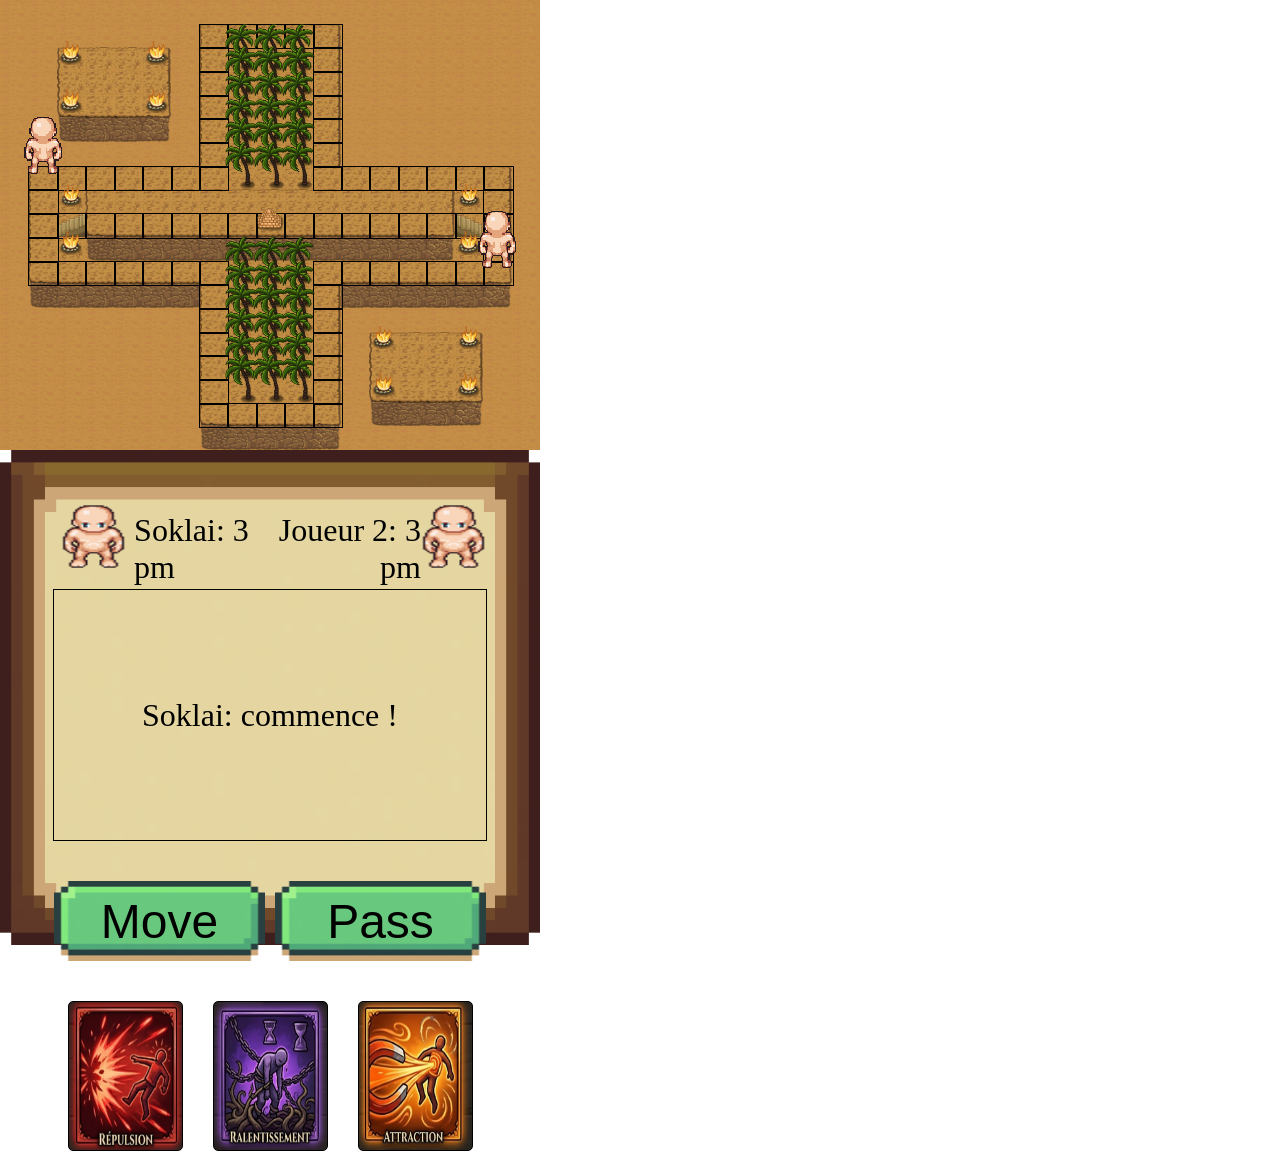
==== mini-jeu.html @ c61df3e8 "Add files via upload" ====
<!DOCTYPE html> <html lang=fr>

<html>
  <head>
    <meta charset="utf-8">
    <link href="CSS/mini_jeu.css" rel="stylesheet">
    <link href="CSS/animation.css" rel="stylesheet">
    <link href="CSS/grid.css" rel="stylesheet">
    <link href="CSS/ui.css" rel="stylesheet">
    
    
        <script type="module" src="JAVASCRIPT/main.js"></script>

    <Title>Onizia Gaming></Title>
    
  </head>
  

  <body>

      <div id="debugWindow">
        <div id="debugText">DEBUG WINDOW</div>
        <button id="debugButton">Debug</button>
      </div>

      <div id="victoryPlayer" class="victoryPlayer">
        <div id="textVictory"></div>
        
        <div class="barreButtonVictory">
          <button id="buttonRestart">Restart</button>
          <button id="buttonQuit">Quit</button>
        </div>
            
      </div>

      <div id="gridTile" class="gridTile"></div>
    
      <div id="character0" class="character">
        <div id="animEffect0" class="animEffect"></div>
      </div>
    
      <div id="character1" class="character">
        <div id="animEffect1" class="animEffect"></div>
      </div>
    
      <!-- <div id="animEffectProject0"></div> -->
      
      <div id="UIWindow">

        <div class="barreInfoPlayer">
          <div id="barreInfoPlayerLeft">
            <div id="infoPlayerLeftCharacter"></div>
            <div id="infoPlayerLeftText"></div>     
          </div>
           
          <div id="barreInfoPlayerRight">
            <div id="infoPlayerRightText"></div> 
            <div id="infoPlayerRightCharacter"></div>                 
          </div>
        </div>

      <div id="logFight" class="logFight"></div>

      <div class="barreAction">
        <button id="buttonMove" class="buttonAction">Move</button>
        <button id="buttonEnd" class="buttonAction">Pass</button>
      </div>

      <div class="gridHand">
        <div id="tileHandSlot0" class="tileHand"></div>
        <div id="tileHandSlot1" class="tileHand"></div>
        <div id="tileHandSlot2" class="tileHand"></div>
        <!--<div id="tileHandSlot3" class="tileHand"></div>
        <div id="tileHandSlot4" class="tileHand"></div> -->
      </div>
        
    </div>
      
  </body>
</html>
---- CSS/mini_jeu.css ----
body {
  height: 100dvh;
  padding: 0px;
  margin: 0px;
  
  box-sizing: border-box;
  overflow: hidden; /* Empêche tout défilement */
  touch-action: none;

  /*background-color: #D38E3E;
  background-size: 100% 100%;*/
}

/* DEBUG */
#debugWindow{  
  position: absolute;
  left: 0%;
  top: 0%;

  display:none;
  
  z-index: 1000;
  
  height: auto;
  width: auto;
  
  font-size: 2em;
  background-color: white;
}

#debugButton{
  height: 60px;
  width: 80px;
}

#debugText{
  height: auto;
  width: auto;
}
---- CSS/animation.css ----
.character {
  position: absolute;
  width: 64px;
  height: 64px;

  top: 50px;
  left: 50px;

  z-index: 1000;
  
  background-image: url('../IMAGE/CHARACTER/character_walk.png');
  background-repeat: no-repeat; 
  /* On initialise la position sans fixer l'axe Y */
  background-position-x: 0px;
  
  transform: scale(1.25);
  transform-origin: bottom center;
  
  image-rendering: pixelated;
  transition: left 0.4s linear, top 0.4s linear;
}

/* 1. Décalage Y par direction (associé à l'ID #character pour être prioritaire) */
.character.dir-up    { background-position-y: 0px; }
.character.dir-left  { background-position-y: -64px; }
.character.dir-down  { background-position-y: -128px; }
.character.dir-right { background-position-y: -192px; }

/* 2. Animation de marche (ajustée à 0.4s pour coller au déplacement) */
.character.is-walking {
  animation: walk-animation 0.4s steps(8) infinite;
}

@keyframes walk-animation {
  from { background-position-x: 0px; }
  to   { background-position-x: -512px; } /* 8 frames * 64px = 512px */
}
---- CSS/grid.css ----
.gridTile {
  position: relative;
  display: grid;
  gap: 0px;
  justify-content: center;

  width: 60dvh;
  height: 50dvh;/* Prend 90% de la largeur de l'écran */
  aspect-ratio: 1 / 1;    /* Force le conteneur à rester un carré parfait */

  grid-template-columns: repeat(19, 1fr);
  grid-template-rows: repeat(19, 1fr);

}

.tileLevel0 {
  position: relative; 
  width: 100%;
  height: 100%;
  background-size: 100% 100%;
}

.tileLevel1 {
  position: absolute;
  z-index: 1;
  width: 100%;
  height: 100%;

  background-size: 100% 100%;  
}

.tileLevel2 {
  position: absolute;
  z-index: 2;
  
  width: 100%;
  height: 100%;

  background-size: 100% 100%;  
}

.tileLevel3 {
  position: absolute;
  z-index: 3;

  width: 100%;
  height: 100%;
  background-size: 100% 100%;
}

.pathLevel {
  position: absolute;
  z-index: 4;
  
  width: 100%;
  height: 100%;
  background-size: 100% 100%;
}

.tileDecorationFat{
  position: absolute;
  z-index: 100;

  bottom: 0%;
  left: 50%;
  
  width: 200%;
  height: 200%;

  background-size: 100% 100%;
  transform: translateX(-50%);

  background-size: contain;
  background-repeat: no-repeat;
  background-position: bottom center;
}

.tileDecorationLittle{
  position: absolute;
  z-index: 100;

  bottom: 25%;
  left: 50%;
  
  width: 100%;
  height: 100%;

  background-size: 100% 100%;
  transform: translateX(-50%);

  background-size: contain;
  background-repeat: no-repeat;
  background-position: bottom center;
}

.tilePlayer{
  position: absolute;
  z-index: 100;

  width: 100%;
  height: 100%;

  background-size: 100% 100%;
  transform: translateY(-50%);
}
---- CSS/ui.css ----
#UIWindow{
  display: grid;
  grid-template-columns: 1;
  align-content: start;
  place-items: center;
  
  background-image: url('../IMAGE/UI/background_ui.png');
  background-size: 100% 100%;
  background-repeat: no-repeat;
  
  width: 60dvh;
  height: 55dvh;
}

.barreInfoPlayer{
  display: grid;
  grid-template-columns: 1fr 1fr;
  justify-content: center;
  
  width: 80%;
  
  gap: 0px;
  margin-top: 10%;
}

#barreInfoPlayerLeft{
  width: 100%;
  display: grid;
  grid-template-columns: auto auto;
  justify-content: left;
  align-items: center;
}

#barreInfoPlayerRight{
  width: 100%;
  display: grid;
  grid-template-columns: auto auto;
  justify-content: right;
  align-items: center;  
}

#infoPlayerLeftText {
  width: 100%;
  height: 50px;
  
  font-size: 2em;
  color: black;
  margin-left: 10%;
  
  text-align: left;
  justify-content: center;
}

#infoPlayerLeftCharacter{  
  height: 65px;
  width: 65px;
  margin-left: 10%;
  background-image: url('../IMAGE/CHARACTER/character_down.png');
  background-repeat: none;
  background-size: 100% 100%;  
}

#infoPlayerRightText {
  width: 100%;
  height: 50px;
  
  font-size: 2em;
  color: black;
  margin-right: 10%;
  text-align: right;
}

#infoPlayerRightCharacter{
  height: 65px;
  width: 65px;
  margin-right: 10%;
  background-image: url('../IMAGE/CHARACTER/character_down.png');
  background-repeat: none;
  background-size: 100% 100%;  
}

.logFight{  
  display: flex;
  align-items: center;
  justify-content: center;
  
  font-size: 2em;
  text-align: center;

  width: 80%;
  height: 250px;
  white-space: pre-line;

  border: 1px black solid;
  margin-top: 20px;
}

.barreAction{
  position: relative;
  
  display: grid;
  grid-template-columns: 1fr 1fr;

  width: 80%;
  height: 80px;
  
  gap: 10px;
  margin-top: 40px;
}

.buttonAction{  
  background-size: 100% 100%;       /* ou 100% 100% */
  background-position: center;  /* Centre l'image dans la case */
  background-repeat: no-repeat; /* Évite que l'image ne se répète */
  background-color: transparent;
  border: none;
}

#buttonMove{
  background-image: url('../IMAGE/ICON/background_button_up.png');
  background-size: 100% 100%;
  font-size: 3em;
}

#buttonMove:active {
  background-image: url('../IMAGE/ICON/background_button_down.png');
  }

#buttonEnd{
  background-image: url('../IMAGE/ICON/background_button_up.png');
  background-size: 100% 100%;
  font-size: 3em;
}

#buttonEnd:active{
  background-image: url('../IMAGE/ICON/background_button_down.png');
}

.gridHand{
  position: relative;
  
  display: grid;
  grid-template-columns: 1fr 1fr 1fr;
  width: 45dvh;
  
  margin: 0 auto;
  gap: 30px;
  
  min-height: 150px;
  margin-top: 40px;
}

.tileHand{
  border: 1px black solid;
  border-radius: 5px;

  background-size: 100% 100%;       /* ou 100% 100% */
  background-position: center;  /* Centre l'image dans la case */
  background-repeat: no-repeat; /* Évite que l'image ne se répète */
}

.victoryPlayer{
  display: flex;
  flex-direction: column;
  place-items: center;
  justify-content: center;
   
  position: absolute;
  left: 25%;
  top: 15%;
  margin: 0 auto;

  z-index: 9999;
  background-image: url('../IMAGE/UI/background_victory.png');
  background-size: 100% 100%;

  width: 60%;
  height: 20%;
}

.hidden{
  display: none;
}

.barreButtonVictory{
  display: grid;
  grid-template-columns: 1fr 1fr;
  width: 80%;
  
  min-height: 100px;
  gap: 30px;
}

#buttonRestart{ 
  height: 100%;
  font-size: 3em;
  
  background-image: url('../IMAGE/ICON/background_button_up.png');
  background-size: 100% 100%;
  background-position: center;  /* Centre l'image dans la case */
  background-repeat: no-repeat; /* Évite que l'image ne se répète */
  background-color: transparent;
  border: none;
}

#buttonRestart:active{ 
  background-image: url('../IMAGE/ICON/background_button_down.png');
  background-size: 100% 100%;
  background-position: center;  /* Centre l'image dans la case */
  background-repeat: no-repeat; /* Évite que l'image ne se répète */
  background-color: transparent;
  border: none;
}

#buttonQuit{ 
  height: 100%;
  font-size: 3em;
  
  background-image: url('../IMAGE/ICON/background_button_up.png');
  background-size: 100% 100%;
  background-position: center;  /* Centre l'image dans la case */
  background-repeat: no-repeat; /* Évite que l'image ne se répète */
  background-color: transparent;
  border: none;
}

#buttonQuit:active{  
  background-image: url('../IMAGE/ICON/background_button_down.png');
  background-size: 100% 100%;
  background-position: center;  /* Centre l'image dans la case */
  background-repeat: no-repeat; /* Évite que l'image ne se répète */
  background-color: transparent;
  border: none;
}

#textVictory{
  margin-bottom: 50px;
  font-size: 5em;
}
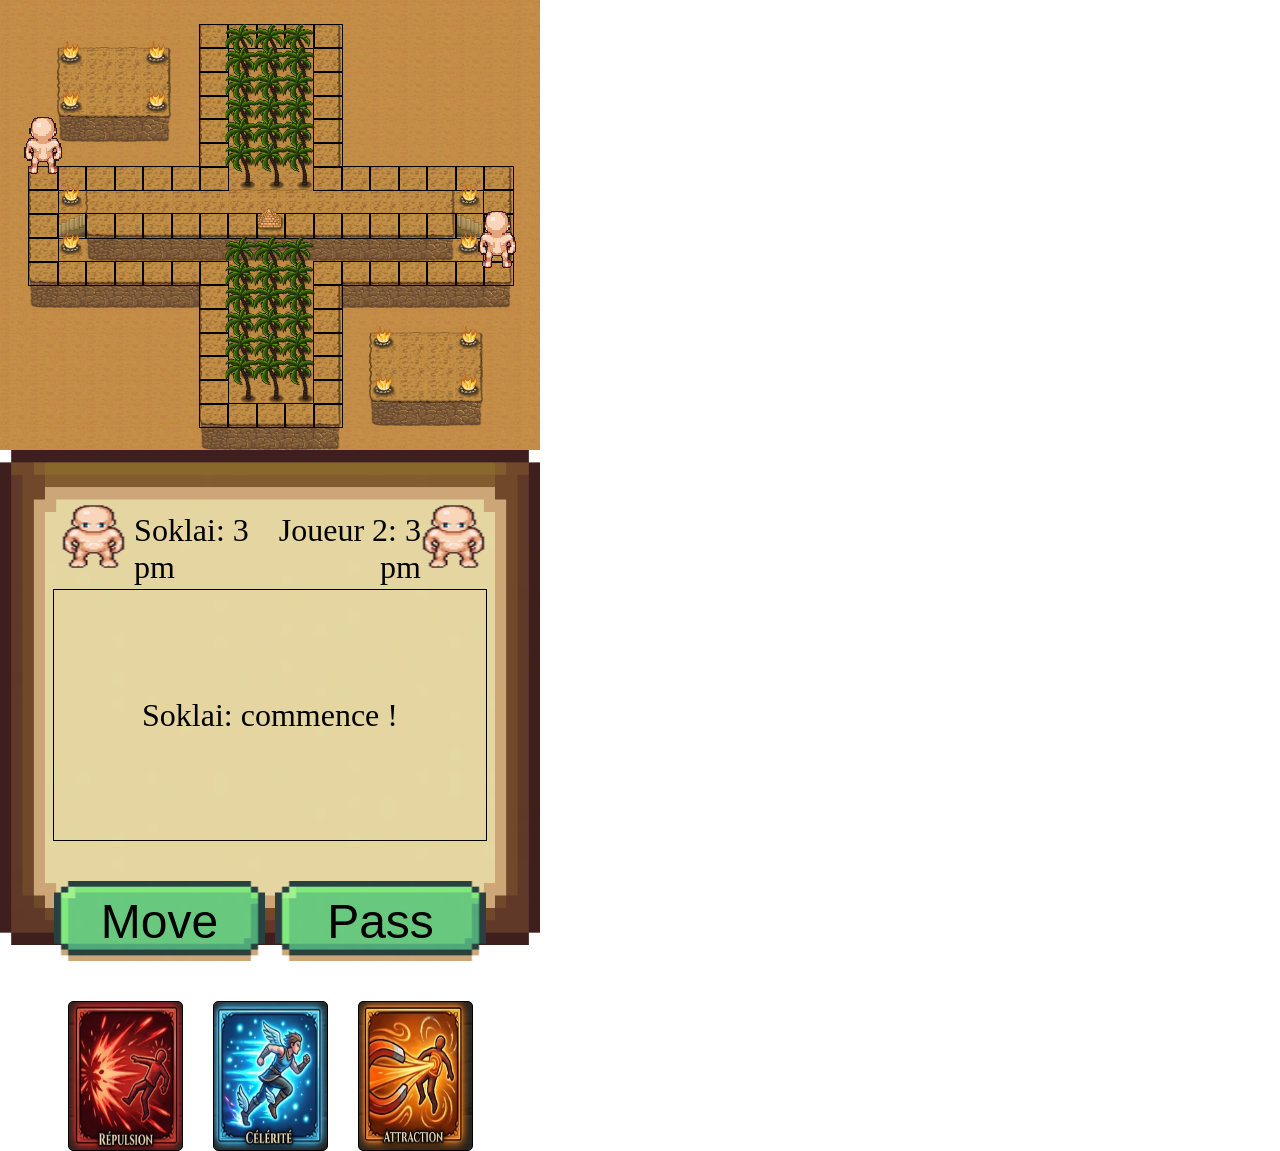
==== commit f42b3d0a: "Add files via upload" ====
--- a/mini-jeu.html
+++ b/mini-jeu.html
@@ -33,14 +33,18 @@
             
       </div>
 
-      <div id="gridTile" class="gridTile"></div>
+      <div class="game-container">
+        
+        <div id="gridTile" class="gridTile"></div>
     
-      <div id="character0" class="character">
-        <div id="animEffect0" class="animEffect"></div>
-      </div>
+        <div id="character0" class="character">
+          <div id="animEffect0" class="animEffect"></div>
+        </div>
     
-      <div id="character1" class="character">
-        <div id="animEffect1" class="animEffect"></div>
+        <div id="character1" class="character">
+          <div id="animEffect1" class="animEffect"></div>
+        </div>
+        
       </div>
     
       <!-- <div id="animEffectProject0"></div> -->
--- a/CSS/animation.css
+++ b/CSS/animation.css
@@ -34,4 +34,39 @@
 @keyframes walk-animation {
   from { background-position-x: 0px; }
   to   { background-position-x: -512px; } /* 8 frames * 64px = 512px */
+}
+
+.animEffect {
+  display: none;
+  position: absolute;
+  
+  width: 64px;
+  height: 64px;
+  z-index: 1000;
+
+  top: 64px;
+  left: 0%;
+  
+  background-repeat: no-repeat; 
+  background-position: 0px 0px; 
+  
+  transform: scale(3);
+  transform-origin: bottom center; 
+  
+  image-rendering: pixelated;
+  overflow: hidden;
+}
+
+.animEffect.is-spell {
+  animation: spell-animation 0.6s steps(4) infinite;
+}
+
+@keyframes spell-animation {
+  0% { 
+    background-position: 0px 0px; 
+  }
+  100% { 
+    /* On décale uniquement sur la hauteur pour parcourir les 4 lignes (-256px) */
+    background-position: 0px -256px; 
+  }
 }
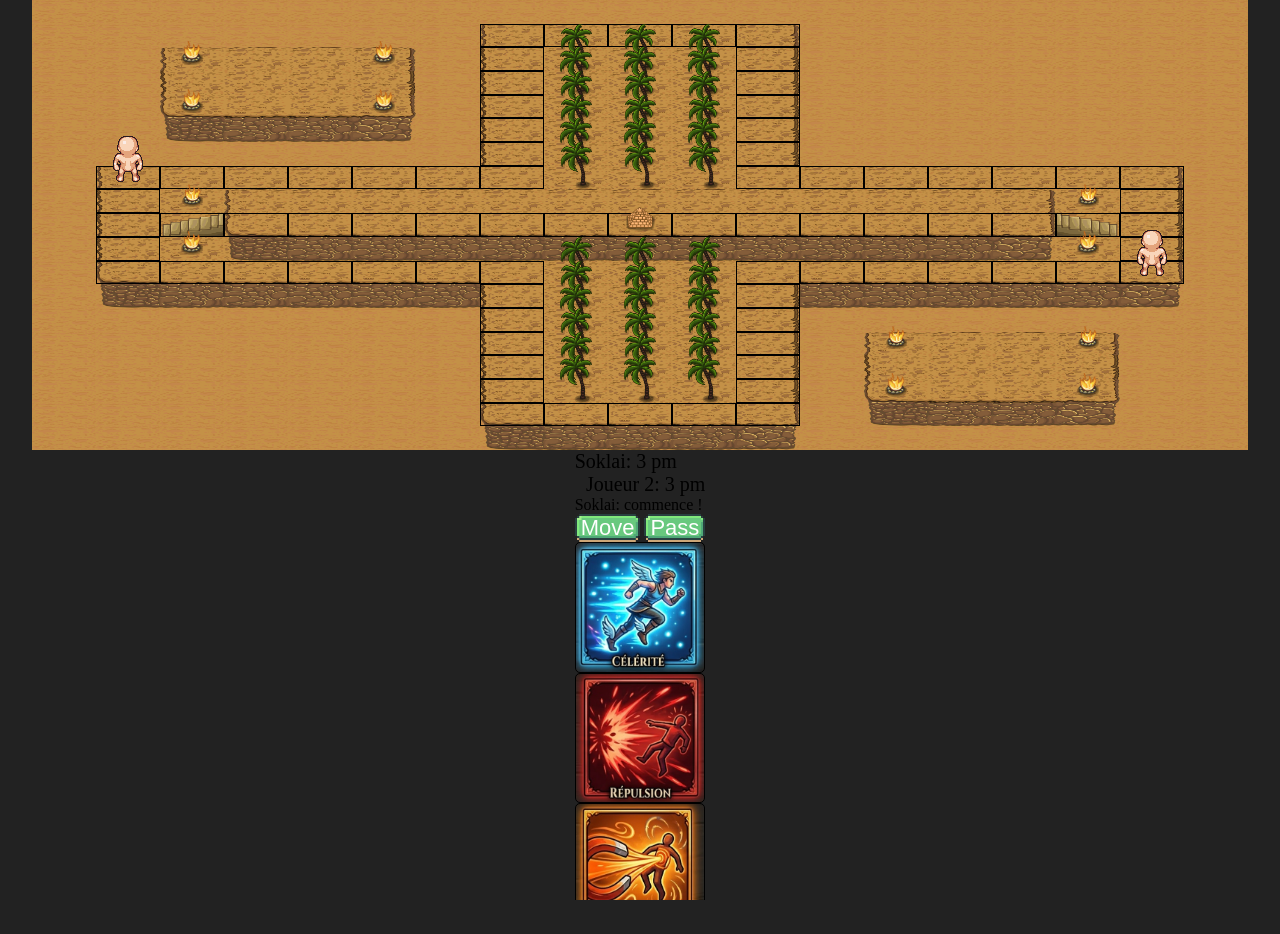
==== commit 663b6f01: "Add files via upload" ====
--- a/mini-jeu.html
+++ b/mini-jeu.html
@@ -23,10 +23,10 @@
         <button id="debugButton">Debug</button>
       </div>
 
-      <div id="victoryPlayer" class="victoryPlayer">
-        <div id="textVictory"></div>
+      <div id="victoryPlayer" class="contenairVictoryPlayer">
+        <div id="textVictory"> Le gagnant est TRICHEUR ! </div>
         
-        <div class="barreButtonVictory">
+        <div class="contenairButtonVictory">
           <button id="buttonRestart">Restart</button>
           <button id="buttonQuit">Quit</button>
         </div>
@@ -49,28 +49,28 @@
     
       <!-- <div id="animEffectProject0"></div> -->
       
-      <div id="UIWindow">
+      <div class="containerUI">
 
-        <div class="barreInfoPlayer">
-          <div id="barreInfoPlayerLeft">
-            <div id="infoPlayerLeftCharacter"></div>
+        <div class="containerInfoPlayer">
+          <div class="containerInfoPlayerLeft">
+            <div class="infoPlayerLeftCharacter"></div>
             <div id="infoPlayerLeftText"></div>     
           </div>
            
-          <div id="barreInfoPlayerRight">
+          <div class="containerInfoPlayerRight">
             <div id="infoPlayerRightText"></div> 
-            <div id="infoPlayerRightCharacter"></div>                 
+            <div class="infoPlayerRightCharacter"></div>                 
           </div>
         </div>
 
-      <div id="logFight" class="logFight"></div>
+      <div id="logFight"></div>
 
-      <div class="barreAction">
+      <div class="contenairAction">
         <button id="buttonMove" class="buttonAction">Move</button>
         <button id="buttonEnd" class="buttonAction">Pass</button>
       </div>
 
-      <div class="gridHand">
+      <div class="contenairHand">
         <div id="tileHandSlot0" class="tileHand"></div>
         <div id="tileHandSlot1" class="tileHand"></div>
         <div id="tileHandSlot2" class="tileHand"></div>
--- a/CSS/mini_jeu.css
+++ b/CSS/mini_jeu.css
@@ -1,14 +1,26 @@
-body {
-  height: 100dvh;
-  padding: 0px;
-  margin: 0px;
+*, *::before, *::after {
+  box-sizing: border-box;
+}
+
+html, body {
+  position: relative; /* Point de référencement pour les éléments enfants */
+  margin: 0 auto; /* Zéro marge */
+  padding: 0; /* Zero espace autour */
   
-  box-sizing: border-box;
-  overflow: hidden; /* Empêche tout défilement */
-  touch-action: none;
+  width: 100vw; /* 100% de la largeur de l'écran */
+  height: 100dvh; /* 100% de la hauteur de l'écran */
 
-  /*background-color: #D38E3E;
-  background-size: 100% 100%;*/
+  /*max-width: 550px;*/ /* Taille maxi en largeur */
+  max-height: 2000px; /* Taille maxi en hauteur */
+  
+  overflow: hidden; /* Empêche la page de scroller et de créer des marges parasites */
+  background-color: #222; /* Fond neutre pour les bordures si besoin */
+  touch-action: manipulation;
+  
+  display: flex; /* Rend les élépents fléxible */
+  flex-direction: column; /* Empile en colonne tout les éléments */
+  justify-content: space-between; /* Centre verticalement tout les éléments avec un espace entre chaque*/
+  align-items: center; /* Aligne horizontalement tout les élements enfant */
 }
 
 /* DEBUG */
--- a/CSS/animation.css
+++ b/CSS/animation.css
@@ -2,9 +2,6 @@
   position: absolute;
   width: 64px;
   height: 64px;
-
-  top: 50px;
-  left: 50px;
 
   z-index: 1000;
   
@@ -12,9 +9,6 @@
   background-repeat: no-repeat; 
   /* On initialise la position sans fixer l'axe Y */
   background-position-x: 0px;
-  
-  transform: scale(1.25);
-  transform-origin: bottom center;
   
   image-rendering: pixelated;
   transition: left 0.4s linear, top 0.4s linear;
--- a/CSS/grid.css
+++ b/CSS/grid.css
@@ -1,23 +1,45 @@
+.game-container {
+    position: relative;
+    margin: 0 auto;
+    padding: 0;
+  
+    width: 95%;
+    max-width: 2000px;
+    height: 50dvh;
+  
+    max-height: 2000px;
+    aspect-ratio: 1 / 1;
+    box-sizing: border-box;
+    flex-shrink: 0;
+}
+
 .gridTile {
-  position: relative;
-  display: grid;
-  gap: 0px;
-  justify-content: center;
-
-  width: 60dvh;
-  height: 50dvh;/* Prend 90% de la largeur de l'écran */
-  aspect-ratio: 1 / 1;    /* Force le conteneur à rester un carré parfait */
-
-  grid-template-columns: repeat(19, 1fr);
-  grid-template-rows: repeat(19, 1fr);
-
+  position: relative; /* Point de référencement pour les éléments enfants */
+  display: grid; /* Affichage en grille */
+  
+  width: 100%; /* Largeur de la grille en % */
+  height: 100%; /* Hauteur de la grille */
+  
+  /* aspect-ratio: 1 / 1; */
+  
+  /* margin: 0 auto; */
+  padding: 0; /* Pas de marge a l'intérieur */
+  
+  grid-template-columns: repeat(19, 1fr); /* Créer 19 colonnes a taille égale */
+  grid-template-rows: repeat(19, 1fr); /* Créer 19 lignes a taille égale */
+  
+  box-sizing: border-box; /* Empêche les marges de modifier la taille */
+  flex-shrink: 0; /* Empêche le conteneur d'être écrasé par les parents flex */
+  background-color: rgb(205, 155, 85);
 }
 
 .tileLevel0 {
   position: relative; 
   width: 100%;
   height: 100%;
+  
   background-size: 100% 100%;
+  background-repeat: no-repeat;
 }
 
 .tileLevel1 {
@@ -26,7 +48,8 @@
   width: 100%;
   height: 100%;
 
-  background-size: 100% 100%;  
+  background-size: 100% 100%;
+  background-repeat: no-repeat;
 }
 
 .tileLevel2 {
@@ -36,7 +59,8 @@
   width: 100%;
   height: 100%;
 
-  background-size: 100% 100%;  
+  background-size: 100% 100%;
+  background-repeat: no-repeat;
 }
 
 .tileLevel3 {
@@ -46,6 +70,7 @@
   width: 100%;
   height: 100%;
   background-size: 100% 100%;
+  background-repeat: no-repeat;
 }
 
 .pathLevel {
@@ -55,6 +80,7 @@
   width: 100%;
   height: 100%;
   background-size: 100% 100%;
+  background-repeat: no-repeat;
 }
 
 .tileDecorationFat{
--- a/CSS/ui.css
+++ b/CSS/ui.css
@@ -1,135 +1,131 @@
-#UIWindow{
-  display: grid;
-  grid-template-columns: 1;
-  align-content: start;
-  place-items: center;
+#UIWindow {
+  display: flex;
+  flex-direction: column;
+  align-items: center;
+  justify-content: space-evenly; /* Répartit l'espace verticalement sans tout écraser */
   
   background-image: url('../IMAGE/UI/background_ui.png');
   background-size: 100% 100%;
   background-repeat: no-repeat;
   
-  width: 60dvh;
-  height: 55dvh;
+  width: 95%;
+  max-width: 100%;
+  height: 50dvh;
+  
+  margin: 0;
+  padding: 7% 6%; /* Sécurité pour ne pas coller aux bords du bois */
+  box-sizing: border-box;
+  flex-shrink: 0;
 }
 
 .barreInfoPlayer{
   display: grid;
   grid-template-columns: 1fr 1fr;
   justify-content: center;
-  
-  width: 80%;
-  
-  gap: 0px;
-  margin-top: 10%;
+  width: 90%;
+  gap: 10px;
+  margin-top: 0;
 }
 
 #barreInfoPlayerLeft{
   width: 100%;
-  display: grid;
-  grid-template-columns: auto auto;
-  justify-content: left;
-  align-items: center;
+  display: flex;
+  justify-content: flex-start;
+  align-items: center;
+  gap: 8px;
 }
 
 #barreInfoPlayerRight{
   width: 100%;
-  display: grid;
-  grid-template-columns: auto auto;
-  justify-content: right;
+  display: flex;
+  justify-content: flex-end;
   align-items: center;  
+  gap: 8px;
 }
 
 #infoPlayerLeftText {
-  width: 100%;
-  height: 50px;
-  
-  font-size: 2em;
+  font-size: clamp(12px, 2.5vw, 20px); /* S'adapte dynamiquement à l'écran */
   color: black;
-  margin-left: 10%;
-  
   text-align: left;
+  margin: 0;
+}
+
+#infoPlayerLeftCharacter{  
+  width: clamp(35px, 8vw, 55px);
+  height: clamp(35px, 8vw, 55px);
+  background-image: url('../IMAGE/CHARACTER/character_down.png');
+  background-repeat: no-repeat;
+  background-size: 100% 100%;  
+}
+
+#infoPlayerRightText {
+  font-size: clamp(12px, 2.5vw, 20px);
+  color: black;
+  text-align: right;
+  margin: 0;
+}
+
+#infoPlayerRightCharacter{
+  width: clamp(35px, 8vw, 55px);
+  height: clamp(35px, 8vw, 55px);
+  background-image: url('../IMAGE/CHARACTER/character_down.png');
+  background-repeat: no-repeat;
+  background-size: 100% 100%;  
+}
+
+.logFight{  
+  display: flex;
+  align-items: center;
   justify-content: center;
-}
-
-#infoPlayerLeftCharacter{  
-  height: 65px;
-  width: 65px;
-  margin-left: 10%;
-  background-image: url('../IMAGE/CHARACTER/character_down.png');
-  background-repeat: none;
-  background-size: 100% 100%;  
-}
-
-#infoPlayerRightText {
-  width: 100%;
-  height: 50px;
-  
-  font-size: 2em;
-  color: black;
-  margin-right: 10%;
-  text-align: right;
-}
-
-#infoPlayerRightCharacter{
-  height: 65px;
-  width: 65px;
-  margin-right: 10%;
-  background-image: url('../IMAGE/CHARACTER/character_down.png');
-  background-repeat: none;
-  background-size: 100% 100%;  
-}
-
-.logFight{  
-  display: flex;
-  align-items: center;
-  justify-content: center;
-  
-  font-size: 2em;
+  
+  font-size: clamp(18px, 4vw, 25px);
   text-align: center;
 
-  width: 80%;
-  height: 250px;
+  width: 90%;
+  /* Utilisation d'une hauteur relative max au lieu de 250px fixes */
+  height: 13dvh; 
+  max-height: 280px; 
+  
   white-space: pre-line;
-
   border: 1px black solid;
-  margin-top: 20px;
+  border-radius: 4px;
+  background: rgba(255, 255, 255, 0.4); /* Légère opacité pour la lisibilité */
+  margin: 0;
+  padding: 4px;
+  box-sizing: border-box;
 }
 
 .barreAction{
   position: relative;
-  
   display: grid;
   grid-template-columns: 1fr 1fr;
-
-  width: 80%;
-  height: 80px;
-  
-  gap: 10px;
-  margin-top: 40px;
+  width: 90%;
+  height: 5dvh; /* Hauteur fixe raisonnable pour des boutons tactiles */
+  gap: 15px;
+  margin: 0;
 }
 
 .buttonAction{  
-  background-size: 100% 100%;       /* ou 100% 100% */
-  background-position: center;  /* Centre l'image dans la case */
-  background-repeat: no-repeat; /* Évite que l'image ne se répète */
+  background-size: 100% 100%;
+  background-position: center;
+  background-repeat: no-repeat;
   background-color: transparent;
   border: none;
+  font-size: clamp(14px, 3vw, 22px); /* Évite le texte géant en 3em */
+  color: #fff; /* Ajuste si ton texte est noir */
+  cursor: pointer;
 }
 
 #buttonMove{
   background-image: url('../IMAGE/ICON/background_button_up.png');
-  background-size: 100% 100%;
-  font-size: 3em;
 }
 
 #buttonMove:active {
   background-image: url('../IMAGE/ICON/background_button_down.png');
-  }
+}
 
 #buttonEnd{
   background-image: url('../IMAGE/ICON/background_button_up.png');
-  background-size: 100% 100%;
-  font-size: 3em;
 }
 
 #buttonEnd:active{
@@ -138,25 +134,24 @@
 
 .gridHand{
   position: relative;
-  
-  display: grid;
-  grid-template-columns: 1fr 1fr 1fr;
-  width: 45dvh;
-  
+  display: flex;
+  justify-content: space-evenly;
+  align-items: center;
+  
+  width: 100%;
   margin: 0 auto;
-  gap: 30px;
-  
-  min-height: 150px;
-  margin-top: 40px;
+  height: 150px;
 }
 
 .tileHand{
   border: 1px black solid;
   border-radius: 5px;
-
-  background-size: 100% 100%;       /* ou 100% 100% */
-  background-position: center;  /* Centre l'image dans la case */
-  background-repeat: no-repeat; /* Évite que l'image ne se répète */
+  aspect-ratio: 1 / 1;
+  background-size: 100% 100%;
+  background-position: center;
+  background-repeat: no-repeat;
+  
+  height: 100%;
 }
 
 .victoryPlayer{
@@ -166,74 +161,49 @@
   justify-content: center;
    
   position: absolute;
-  left: 25%;
-  top: 15%;
-  margin: 0 auto;
+  left: 10%;
+  top: 25%;
+  width: 80%;
+  height: 50%;
 
   z-index: 9999;
   background-image: url('../IMAGE/UI/background_victory.png');
   background-size: 100% 100%;
-
-  width: 60%;
-  height: 20%;
+  box-sizing: border-box;
+  padding: 20px;
 }
 
 .hidden{
-  display: none;
+  display: none !important;
 }
 
 .barreButtonVictory{
   display: grid;
   grid-template-columns: 1fr 1fr;
-  width: 80%;
-  
-  min-height: 100px;
-  gap: 30px;
-}
-
-#buttonRestart{ 
+  width: 100%;
+  gap: 15px;
+  height: 45px;
+}
+
+#buttonRestart, #buttonQuit{ 
+  width: 100%;
   height: 100%;
-  font-size: 3em;
-  
+  font-size: clamp(12px, 2.5vw, 18px);
   background-image: url('../IMAGE/ICON/background_button_up.png');
   background-size: 100% 100%;
-  background-position: center;  /* Centre l'image dans la case */
-  background-repeat: no-repeat; /* Évite que l'image ne se répète */
+  background-position: center;
+  background-repeat: no-repeat;
   background-color: transparent;
   border: none;
-}
-
-#buttonRestart:active{ 
+  cursor: pointer;
+}
+
+#buttonRestart:active, #buttonQuit:active{ 
   background-image: url('../IMAGE/ICON/background_button_down.png');
-  background-size: 100% 100%;
-  background-position: center;  /* Centre l'image dans la case */
-  background-repeat: no-repeat; /* Évite que l'image ne se répète */
-  background-color: transparent;
-  border: none;
-}
-
-#buttonQuit{ 
-  height: 100%;
-  font-size: 3em;
-  
-  background-image: url('../IMAGE/ICON/background_button_up.png');
-  background-size: 100% 100%;
-  background-position: center;  /* Centre l'image dans la case */
-  background-repeat: no-repeat; /* Évite que l'image ne se répète */
-  background-color: transparent;
-  border: none;
-}
-
-#buttonQuit:active{  
-  background-image: url('../IMAGE/ICON/background_button_down.png');
-  background-size: 100% 100%;
-  background-position: center;  /* Centre l'image dans la case */
-  background-repeat: no-repeat; /* Évite que l'image ne se répète */
-  background-color: transparent;
-  border: none;
 }
 
 #textVictory{
-  margin-bottom: 50px;
-  font-size: 5em;
-}
+  margin-bottom: 20px;
+  font-size: clamp(20px, 5vw, 36px);
+  text-align: center;
+}
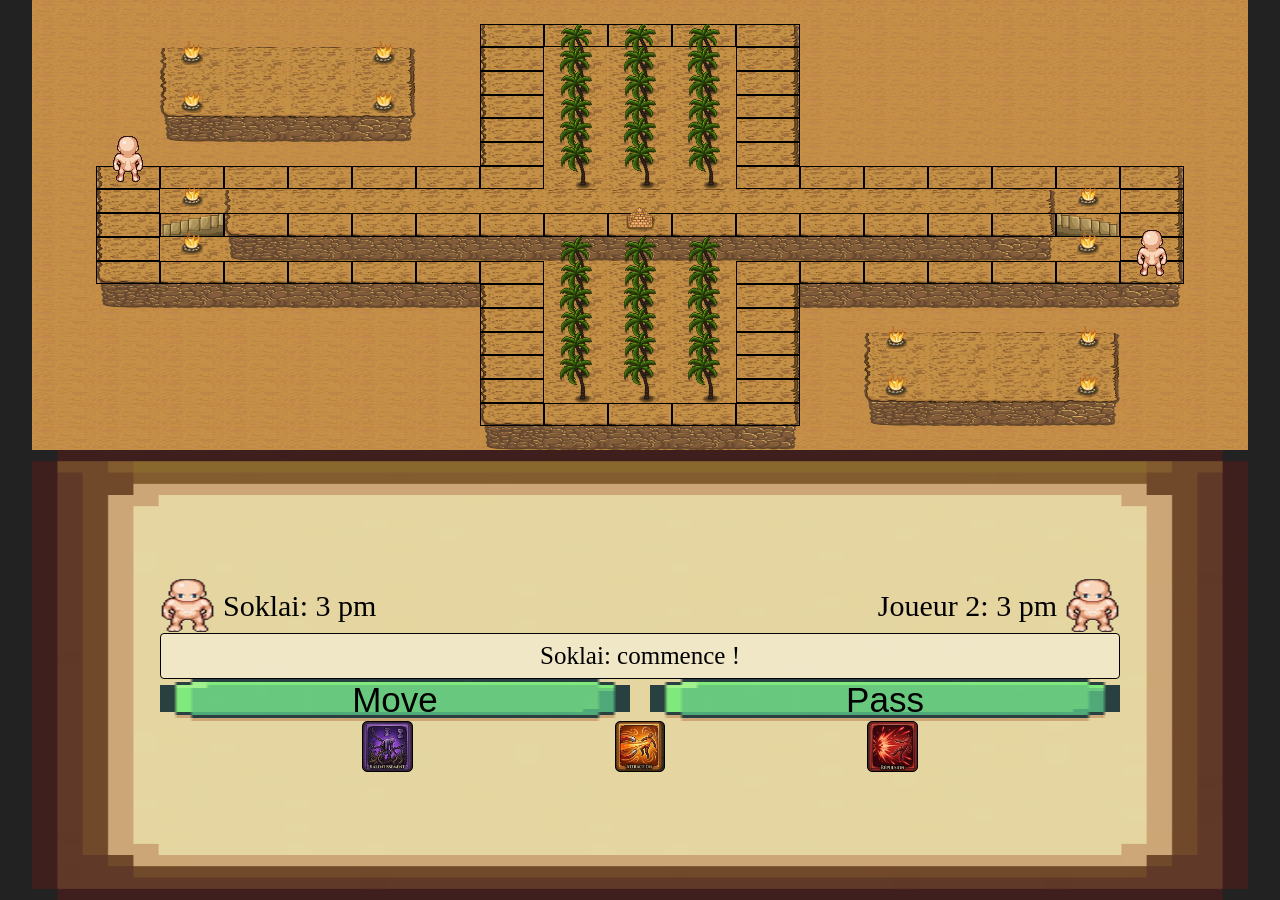
==== commit 46390a8d: "Add files via upload" ====
--- a/mini-jeu.html
+++ b/mini-jeu.html
@@ -22,7 +22,7 @@
         <div id="debugText">DEBUG WINDOW</div>
         <button id="debugButton">Debug</button>
       </div>
-
+    
       <div id="victoryPlayer" class="contenairVictoryPlayer">
         <div id="textVictory"> Le gagnant est TRICHEUR ! </div>
         
--- a/CSS/mini_jeu.css
+++ b/CSS/mini_jeu.css
@@ -3,24 +3,30 @@
 }
 
 html, body {
-  position: relative; /* Point de référencement pour les éléments enfants */
-  margin: 0 auto; /* Zéro marge */
-  padding: 0; /* Zero espace autour */
-  
+  /* Display */
+  display: flex; /* Rend les éléments fléxibles */
+  flex-direction: column; /* Empile en colonne tout les éléments */
+
+  /* Alignement */
+  justify-content: space-between; /* Centre verticalement tout les éléments enfants avec un espace entre chaque */
+  align-items: center; /* Aligne horizontalement tout les élements enfants */
+
+  /* Size */
   width: 100vw; /* 100% de la largeur de l'écran */
   height: 100dvh; /* 100% de la hauteur de l'écran */
-
   /*max-width: 550px;*/ /* Taille maxi en largeur */
   max-height: 2000px; /* Taille maxi en hauteur */
-  
-  overflow: hidden; /* Empêche la page de scroller et de créer des marges parasites */
-  background-color: #222; /* Fond neutre pour les bordures si besoin */
-  touch-action: manipulation;
-  
-  display: flex; /* Rend les élépents fléxible */
-  flex-direction: column; /* Empile en colonne tout les éléments */
-  justify-content: space-between; /* Centre verticalement tout les éléments avec un espace entre chaque*/
-  align-items: center; /* Aligne horizontalement tout les élements enfant */
+
+  /* Espace */
+  margin: 0 auto; /* Zéro marge & Centrage des éléments au milieu */
+  padding: 0; /* Zéro espace autour */
+
+  /* Other */  
+  overflow: hidden; /* Cache les parties d'élements qui dépasse du parent */
+  background-color: #222; /* Fond noir  */
+  touch-action: manipulation; /* Empêche les mouvements de zoom, etc.. */
+
+  position: relative; /* Point de référencement pour les éléments enfants */
 }
 
 /* DEBUG */
--- a/CSS/ui.css
+++ b/CSS/ui.css
@@ -1,201 +1,292 @@
-#UIWindow {
-  display: flex;
-  flex-direction: column;
-  align-items: center;
-  justify-content: space-evenly; /* Répartit l'espace verticalement sans tout écraser */
-  
-  background-image: url('../IMAGE/UI/background_ui.png');
-  background-size: 100% 100%;
-  background-repeat: no-repeat;
-  
-  width: 95%;
-  max-width: 100%;
-  height: 50dvh;
-  
-  margin: 0;
-  padding: 7% 6%; /* Sécurité pour ne pas coller aux bords du bois */
-  box-sizing: border-box;
-  flex-shrink: 0;
-}
-
-.barreInfoPlayer{
-  display: grid;
-  grid-template-columns: 1fr 1fr;
+.containerUI {
+  /* Display */
+  display: flex; /* Les éléments sont fléxible */
+  flex-direction: column; /* Les éléments sont empilé en colonne verticale */
+  
+  /* Alignement */
+  align-items: center; /* Aligne les éléments verticalement */
+  justify-content: space-evenly; /* Répartie équitablement l'espace entre chaque élément horizontalement */
+
+  /* Background */
+  background-image: url('../IMAGE/UI/background_ui.png'); /* Url de la localisation de l'image */
+  background-size: 100% 100%; /* étire a 100% en largeur et en hauteur  */
+  background-repeat: no-repeat; /* Bloque la répétition de l'image */
+
+  /* Size */
+  width: 95%; /* Taille de la largeur */
+  max-width: 100%; /* Taille max de la largeur */
+  height: 50dvh; /* Taille max de la hauteur */
+
+  /* Espace */
+  margin: 0; /* Zéro marge */
+  padding: 10%; /* Ajoute de l'espace autour des éléments enfants */
+
+  /* Others */
+  box-sizing: border-box; /* Rend la taille fixe contre les éléments intérieur */
+  flex-shrink: 0; /* 0= Rend la taille fixe contre les éléments extérieur */
+}
+
+.containerInfoPlayer{
+  /* Display */
+  display: flex; /* Rend les éléments enfants fléxibles et aligné horizontalement */
+
+  /* Alignement */
+  justify-content: center; /* Aligne au centre les éléments enfants verticalement */
+
+  /* Size */
+  width: 100%; /* Taille de la largeur */
+
+  /* Espace */
+  gap: 10px; /* Espace entre les éléments enfants */
+}
+
+.containerInfoPlayerLeft{
+  /* Display */
+ display: flex; /* Rend les éléments fléxible et aligné horizontalement */
+
+  /* Alignement */
+  justify-content: flex-start; /* Colle tout les éléments a gauche */
+  align-items: center; /* Aligne au centre verticalement */
+
+  /* Size */
+  width: 100%; /* Taille de la largeur */
+  
+  /* Espace */
+  gap: 8px; /* Espace entre les éléments enfants */
+}
+
+.containerInfoPlayerRight{
+  /* Display */
+  display: flex; /* Rend les éléments fléxibles et aligné horizontalement */
+
+  /* Alignement */
+  justify-content: flex-end; /* Colle tout les éléments enfants a droite */
+  align-items: center; /* Aligne au centre verticalement */
+
+  /* Size */
+  width: 100%; /* Taille de la largeur */
+  
+  /* Espace */  
+  gap: 8px; /* Espace entre les éléments enfants */
+}
+
+#infoPlayerLeftText{ /* JS */
+  /* Text */
+  font-size: clamp(22px, 4vw, 30px); /* Taille du texte (mini, normal, max) */
+  text-align: left; /* Aligne le texte a gauche */
+  color: black; /* Le texte de couleur noir */
+  
+  /* Espace */
+  margin: 0; /* Zéro marge */
+}
+
+.infoPlayerLeftCharacter{ /* JS */
+  /* Size */
+  width: clamp(35px, 8vw, 55px); /* La taille de la largeur (mini, normal, maxi) */
+  height: clamp(35px, 8vw, 55px); /* La taille de la hauteur (mini, normal, maxi) */
+
+  /* Background */
+  background-image: url('../IMAGE/CHARACTER/character_down.png'); /* La localisation de l'image */
+  background-repeat: no-repeat; /* Bloque la répètition de l'image */
+  background-size: 100% 100%; /* Étire la taille de l'image a 100% */  
+}
+
+#infoPlayerRightText{ /* JS */
+  /* Text */
+  font-size: clamp(22px, 4vw, 30px); /* Taille du texte (mini, normal, maxi) */
+  color: black; /* couleur du texte */
+  text-align: right; /* Aligne le texte sur la droite */
+
+  /* Espace */
+  margin: 0; /* Zéro marge */
+}
+
+.infoPlayerRightCharacter{
+  /* Size */
+  width: clamp(35px, 8vw, 55px); /* La taille en largeur (mini, normal, maxi) */
+  height: clamp(35px, 8vw, 55px); /* La taille en hauteur (mini, normal, maxi) */
+
+  /* Background */
+  background-image: url('../IMAGE/CHARACTER/character_down.png'); /* Localisation de l'image */
+  background-repeat: no-repeat; /* Bloque la répètition de l'image */
+  background-size: 100% 100%; /* Étire l'image a 100% */ 
+}
+
+#logFight{ /* JS */
+  /* Display */
+  display: flex; /* Rend fléxible les élements enfants et aligne horizontalement */
+
+  /* Alignement */
+  align-items: center; /* Aligne horizontalement au centre les éléments enfants */
+  justify-content: center; /* Aligne verticalement au centre les éléments enfants */
+
+  /* Text */
+  font-size: clamp(18px, 4vw, 25px); /* Taille du texte (mini, normal, maxi) */
+  text-align: center; /* Aligne le texte au centre */
+
+  /* Size */
+  width: 100%; /* Taille de la largeur */
+  height: clamp(13dvh, 13dvh, 280px); /* Taile de la hauteur */
+
+  /* Espace */
+  margin: 0; /* Zéro marge */
+  padding: 4px; /* Espace a l'intérieur */
+
+  /* Border */
+  border: 1px black solid; /* Taille, Couleur, Type de la bordure */
+  border-radius: 4px; /* Taille de l'épaisseur arrondie de la bordure */
+
+  /* Background */
+  background: rgba(255, 255, 255, 0.4); /* Couleur du background + oppacité */ 
+
+  /* Others */
+  white-space: pre-line; /* Permet d'afficher les saut de ligne */
+}
+
+.contenairAction{
+  /* Display */
+  display: flex; /* Rend les éléments fléxible et aligne horizontalement */
+  
+  /* Alignement */
   justify-content: center;
-  width: 90%;
-  gap: 10px;
-  margin-top: 0;
-}
-
-#barreInfoPlayerLeft{
-  width: 100%;
-  display: flex;
-  justify-content: flex-start;
-  align-items: center;
-  gap: 8px;
-}
-
-#barreInfoPlayerRight{
-  width: 100%;
-  display: flex;
-  justify-content: flex-end;
-  align-items: center;  
-  gap: 8px;
-}
-
-#infoPlayerLeftText {
-  font-size: clamp(12px, 2.5vw, 20px); /* S'adapte dynamiquement à l'écran */
-  color: black;
-  text-align: left;
-  margin: 0;
-}
-
-#infoPlayerLeftCharacter{  
-  width: clamp(35px, 8vw, 55px);
-  height: clamp(35px, 8vw, 55px);
-  background-image: url('../IMAGE/CHARACTER/character_down.png');
-  background-repeat: no-repeat;
-  background-size: 100% 100%;  
-}
-
-#infoPlayerRightText {
-  font-size: clamp(12px, 2.5vw, 20px);
-  color: black;
-  text-align: right;
-  margin: 0;
-}
-
-#infoPlayerRightCharacter{
-  width: clamp(35px, 8vw, 55px);
-  height: clamp(35px, 8vw, 55px);
-  background-image: url('../IMAGE/CHARACTER/character_down.png');
-  background-repeat: no-repeat;
-  background-size: 100% 100%;  
-}
-
-.logFight{  
-  display: flex;
-  align-items: center;
-  justify-content: center;
-  
-  font-size: clamp(18px, 4vw, 25px);
-  text-align: center;
-
-  width: 90%;
-  /* Utilisation d'une hauteur relative max au lieu de 250px fixes */
-  height: 13dvh; 
-  max-height: 280px; 
-  
-  white-space: pre-line;
-  border: 1px black solid;
-  border-radius: 4px;
-  background: rgba(255, 255, 255, 0.4); /* Légère opacité pour la lisibilité */
-  margin: 0;
-  padding: 4px;
-  box-sizing: border-box;
-}
-
-.barreAction{
-  position: relative;
-  display: grid;
-  grid-template-columns: 1fr 1fr;
-  width: 90%;
-  height: 5dvh; /* Hauteur fixe raisonnable pour des boutons tactiles */
-  gap: 15px;
-  margin: 0;
-}
-
-.buttonAction{  
-  background-size: 100% 100%;
-  background-position: center;
-  background-repeat: no-repeat;
-  background-color: transparent;
-  border: none;
-  font-size: clamp(14px, 3vw, 22px); /* Évite le texte géant en 3em */
-  color: #fff; /* Ajuste si ton texte est noir */
-  cursor: pointer;
+
+  /* Size */
+  width: 100%; /* Taille de la largeur */
+  height: clamp(5dvh, 5dvh, 5dvh); /* Taille de la hauteur */
+
+  /* Espace */
+  gap: 20px; /* Espace entre les éléments */
+}
+
+.buttonAction{
+  /* Size */
+  height: 100%; /* Taille de la hauteur */
+  width: 100%; /* Taile de la largeur */
+  
+  /* Background */
+  background-size: 100% 100%; /* Taille de l'image */
+  background-position: center; /* Position de l'image */
+  background-repeat: no-repeat; /* Bloque la répètition de l'image */
+  background-color: transparent; /* La couleur de fond est transparente */
+  border: none; /* Supprime les bordures */
+  
+  /* Text */
+  font-size: clamp(20px, 4vw, 35px); /* Taille du texte */
+  color: #000000; /* Couleur du texte */
+
+  /* Others */
+  cursor: pointer; /* Transforme le curseur en pointeur */
 }
 
 #buttonMove{
+  /* Background */
   background-image: url('../IMAGE/ICON/background_button_up.png');
 }
 
-#buttonMove:active {
+#buttonMove:active{
+  /* background */
   background-image: url('../IMAGE/ICON/background_button_down.png');
 }
 
 #buttonEnd{
+  /* Background */
   background-image: url('../IMAGE/ICON/background_button_up.png');
 }
 
 #buttonEnd:active{
+  /* Background */
   background-image: url('../IMAGE/ICON/background_button_down.png');
 }
 
-.gridHand{
-  position: relative;
-  display: flex;
-  justify-content: space-evenly;
-  align-items: center;
-  
-  width: 100%;
-  margin: 0 auto;
-  height: 150px;
+.contenairHand{
+  /* Display */
+  display: flex; /* Rend les éléments fléxibles et aligne horizontalement */
+
+  /* Alignement */
+  justify-content: space-evenly; /* espace équitablement les éléments entre eux */
+  align-items: center; /* aligne au centre verticalement */
+  
+  /* Size */
+  width: 100%; /* Taille de la largeur */
+  height: 150px; /* Taille de la hauteur */
 }
 
 .tileHand{
-  border: 1px black solid;
-  border-radius: 5px;
-  aspect-ratio: 1 / 1;
-  background-size: 100% 100%;
-  background-position: center;
-  background-repeat: no-repeat;
-  
-  height: 100%;
-}
-
-.victoryPlayer{
-  display: flex;
-  flex-direction: column;
-  place-items: center;
-  justify-content: center;
-   
-  position: absolute;
-  left: 10%;
-  top: 25%;
-  width: 80%;
-  height: 50%;
-
-  z-index: 9999;
-  background-image: url('../IMAGE/UI/background_victory.png');
-  background-size: 100% 100%;
-  box-sizing: border-box;
-  padding: 20px;
-}
-
-.hidden{
-  display: none !important;
-}
-
-.barreButtonVictory{
-  display: grid;
-  grid-template-columns: 1fr 1fr;
-  width: 100%;
-  gap: 15px;
-  height: 45px;
-}
-
-#buttonRestart, #buttonQuit{ 
-  width: 100%;
-  height: 100%;
-  font-size: clamp(12px, 2.5vw, 18px);
-  background-image: url('../IMAGE/ICON/background_button_up.png');
-  background-size: 100% 100%;
-  background-position: center;
-  background-repeat: no-repeat;
-  background-color: transparent;
-  border: none;
-  cursor: pointer;
+  /* Display */
+  aspect-ratio: 1 / 1; /* Force le format carré */
+  
+  /* Border */
+  border: 1px black solid; /* L'épaisseur, la couleur et le type de la bordure */
+  border-radius: 5px; /* L'épaisseur arrondie de la bordure */
+
+  /* Background */
+  background-size: 100% 100%; /* Taille de l'image */
+  background-position: center; /* Position de l'image */
+  background-repeat: no-repeat; /* Bloque la répètition de l'image */
+  
+  /* Size */
+  height: 100%; /* Taille de la hauteur */
+}
+
+.contenairVictoryPlayer{
+  /* Display */
+  display: none; /* Rend les éléments fléxibles et aligné horizontalement */
+  flex-direction: column; /* Empile les éléments verticalement */
+
+  /* Alignement */
+  place-items: center; /* Centre et aligne horizontalement les éléments */
+  justify-content: center; /* Centre et aligne verticalement les éléments */
+
+  /* Position */
+  position: absolute; /* */
+  top: 18%; /* Position a partir du top */
+
+  /* Size */
+  width: 90%; /* Taille de la largeur */
+  height: 17%; /* Taille de la hauteur */
+
+  /* Background */
+  background-image: url('../IMAGE/UI/background_victory.png'); /* Localisation de l'image */
+  background-size: 100% 100%; /* Taille de l'image */
+
+  /* Espace */
+  padding: 20px; /* Marge intérieur */
+
+  /* Others */
+  z-index: 9999; /* Niveau de supperposition */
+}
+
+.contenairButtonVictory{
+  /* Display */
+  display: flex; /* Rend les éléments fléxible et aligne horizontalement */
+
+  /* Size */
+  width: 70%; /* Taille en largeur */ 
+  height: clamp(4dvh, 4dvh, 4dvh); /* Taille en hauteur */
+
+  /* Espace */
+  gap: 20px; /* Espace entre les éléments */
+
+  /* Others */
+  z-index: 9999; /* Niveau de supperposition */
+}
+
+#buttonRestart, #buttonQuit{
+  /* Size */
+  width: 100%; /* Taille de la largeur */
+  height: 100%; /* Taille de la hauteur */
+
+  /* Background */
+  background-image: url('../IMAGE/ICON/background_button_up.png'); /* Localisation de l'image */
+  background-size: 100% 100%; /* Taille de l'image */
+  background-position: center; /* Position de l'image */
+  background-repeat: no-repeat; /* Bloque la répètition de l'image */
+  background-color: transparent; /* Rend transparent le fond */
+  
+  /* Others */
+  font-size: clamp(20px, 4vw, 35px); /* Taille du texte */
+  border: none; /* Bordure non apparrente */
+  cursor: pointer; /* transforme le curseur en pointeur */
 }
 
 #buttonRestart:active, #buttonQuit:active{ 
@@ -203,7 +294,10 @@
 }
 
 #textVictory{
-  margin-bottom: 20px;
-  font-size: clamp(20px, 5vw, 36px);
-  text-align: center;
+  /* Espace */
+  margin-bottom: 30px; /* La taille de la marge en partant du bas */
+
+  /* Text */
+  font-size: clamp(30px, 5vw, 50px); /* Taille du texte */
+  text-align: center; /* Alignement du texte */
 }
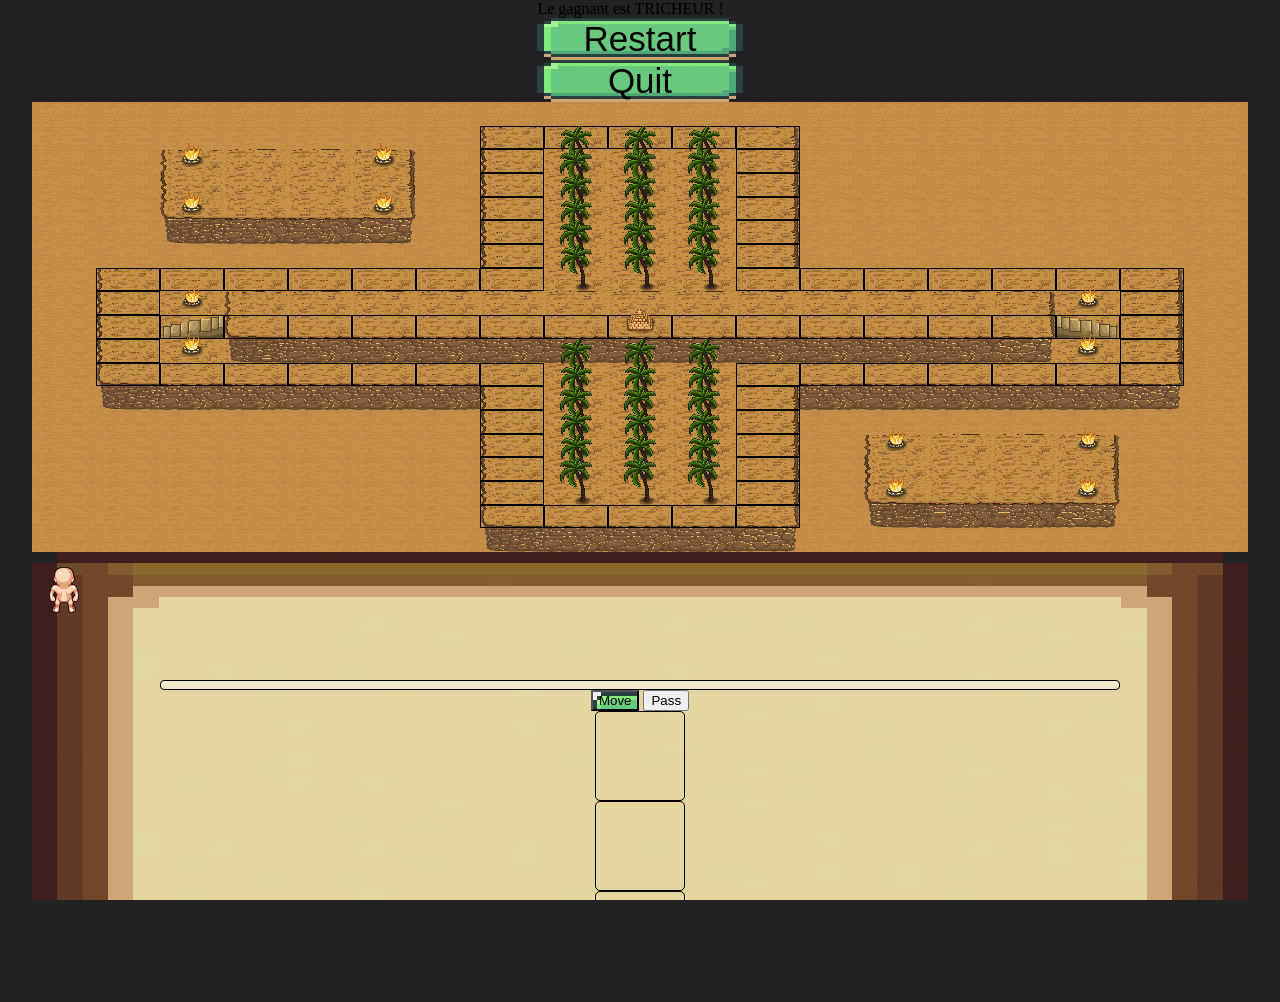
==== commit a7139958: "Add files via upload" ====
--- a/mini-jeu.html
+++ b/mini-jeu.html
@@ -18,17 +18,17 @@
 
   <body>
 
-      <div id="debugWindow">
-        <div id="debugText">DEBUG WINDOW</div>
-        <button id="debugButton">Debug</button>
+      <div id="debugWindow" class="debugWindow">
+        <div class="debugText">Debug</div>
+        <button id="debugButton" class="buttonBase">Debug</button>
       </div>
     
-      <div id="victoryPlayer" class="contenairVictoryPlayer">
-        <div id="textVictory"> Le gagnant est TRICHEUR ! </div>
+      <div id="containerVictory" class="containerVictory">
+        <div class="textVictory"> Le gagnant est TRICHEUR ! </div>
         
-        <div class="contenairButtonVictory">
-          <button id="buttonRestart">Restart</button>
-          <button id="buttonQuit">Quit</button>
+        <div class="containerButtonVictory">
+          <button id="buttonRestart" class="buttonBase">Restart</button>
+          <button id="buttonQuit" class="buttonBase">Quit</button>
         </div>
             
       </div>
@@ -37,40 +37,43 @@
         
         <div id="gridTile" class="gridTile"></div>
     
-        <div id="character0" class="character">
-          <div id="animEffect0" class="animEffect"></div>
+        <div id="character0" class="character is-idle">
+          <div class="animEffect"></div>
+          
+          <div class="containerInfo">
+            <div class="elemInfoText"></div>
+          </div>
+
+          <div class="containerTarget"></div>
+          
         </div>
     
-        <div id="character1" class="character">
-          <div id="animEffect1" class="animEffect"></div>
+        <div id="character1" class="character is-idle">
+          <div class="animEffect"></div>
+          
+          <div class="containerInfo">
+            <div class="elemInfoText"></div> 
+          </div>
+
+          <div class="containerTarget"></div>
+          
         </div>
-        
+
+        <div id="weather"></div>
       </div>
     
       <!-- <div id="animEffectProject0"></div> -->
       
       <div class="containerUI">
 
-        <div class="containerInfoPlayer">
-          <div class="containerInfoPlayerLeft">
-            <div class="infoPlayerLeftCharacter"></div>
-            <div id="infoPlayerLeftText"></div>     
-          </div>
-           
-          <div class="containerInfoPlayerRight">
-            <div id="infoPlayerRightText"></div> 
-            <div class="infoPlayerRightCharacter"></div>                 
-          </div>
-        </div>
+      <div id="logFight" class="logFight"></div>
 
-      <div id="logFight"></div>
-
-      <div class="contenairAction">
-        <button id="buttonMove" class="buttonAction">Move</button>
-        <button id="buttonEnd" class="buttonAction">Pass</button>
+      <div class="containerAction">
+        <button id="buttonMove" class="buttonBase">Move</button>
+        <button id="buttonPass" class="buttonBase">Pass</button>
       </div>
 
-      <div class="contenairHand">
+      <div class="containerHand">
         <div id="tileHandSlot0" class="tileHand"></div>
         <div id="tileHandSlot1" class="tileHand"></div>
         <div id="tileHandSlot2" class="tileHand"></div>
--- a/CSS/mini_jeu.css
+++ b/CSS/mini_jeu.css
@@ -27,6 +27,7 @@
   touch-action: manipulation; /* Empêche les mouvements de zoom, etc.. */
 
   position: relative; /* Point de référencement pour les éléments enfants */
+  image-rendering: pixelated;
 }
 
 /* DEBUG */
--- a/CSS/animation.css
+++ b/CSS/animation.css
@@ -1,66 +1,65 @@
 .character {
-  position: absolute;
-  width: 64px;
-  height: 64px;
+  /* Position */
+  position: absolute; /* Position supperposer par rapport au élément de base */
+  z-index: 1000; /* Niveau de supperposition */
 
-  z-index: 1000;
+  /* Size */
+  width: 64px; /* Taille de la largeur */
+  height: 64px; /* Taille de la hauteur */
   
-  background-image: url('../IMAGE/CHARACTER/character_walk.png');
-  background-repeat: no-repeat; 
-  /* On initialise la position sans fixer l'axe Y */
-  background-position-x: 0px;
-  
-  image-rendering: pixelated;
-  transition: left 0.4s linear, top 0.4s linear;
+  /* Background */
+  background-image: url('../IMAGE/CHARACTER/character_walk.png'); /* Localisation de l'image */
+  background-repeat: no-repeat; /* Bloque la répètition de l'image */
+  background-position-x: 0px; /* Positionne le long de l'axe X */
+
+  /* Animation */
+  transition: left 0.4s linear, top 0.4s linear; /* linear = Vitesse de l'animation constante */
 }
 
-/* 1. Décalage Y par direction (associé à l'ID #character pour être prioritaire) */
 .character.dir-up    { background-position-y: 0px; }
 .character.dir-left  { background-position-y: -64px; }
 .character.dir-down  { background-position-y: -128px; }
 .character.dir-right { background-position-y: -192px; }
 
-/* 2. Animation de marche (ajustée à 0.4s pour coller au déplacement) */
 .character.is-walking {
-  animation: walk-animation 0.4s steps(8) infinite;
+  animation: walk-animation 0.4s steps(8) infinite; /* Animation, durée, Nombre d'image, en boucle ? */
 }
 
-@keyframes walk-animation {
-  from { background-position-x: 0px; }
-  to   { background-position-x: -512px; } /* 8 frames * 64px = 512px */
+@keyframes walk-animation { /* 512 pixel de largeur / 8 frames = 64 pixel */
+  0% { background-position-x: 0px; } /* Départ de la position X de l'animation */
+  100% { background-position-x: -512px; } /* Fin de la position X de l'animation */
 }
 
 .animEffect {
-  display: none;
-  position: absolute;
+  /* Display */
+  display: none; /* Cache l'élément */
+
+  /* Position */
+  position: absolute; /* Survole les élément de base */
+  z-index: 1000; /* Niveau de supperposition */
+
+  top: 64px; /* Position a partie du haut */
+  left: 0%; /* Position a partir de gauche */
+
+  transform: scale(3); /* Augmente la taille de l'élément */
+  transform-origin: bottom center; /* Point d'ancrage de l'image */
+
+  /* Size */
+  width: 64px; /* Taille de la largeur */
+  height: 64px; /* Taille de la hauteur */
   
-  width: 64px;
-  height: 64px;
-  z-index: 1000;
+  /* Background */
+  background-repeat: no-repeat; /* Bloque la répètition de l'image */
 
-  top: 64px;
-  left: 0%;
-  
-  background-repeat: no-repeat; 
-  background-position: 0px 0px; 
-  
-  transform: scale(3);
-  transform-origin: bottom center; 
-  
-  image-rendering: pixelated;
-  overflow: hidden;
+  /* Other */
+  overflow: hidden; /* Cache une partie de l'animation si elle dépasse du parent */
 }
 
 .animEffect.is-spell {
-  animation: spell-animation 0.6s steps(4) infinite;
+  animation: spell-animation 0.6s steps(4) infinite; /* Animation, durée, nombre frame, boucle ? */
 }
 
 @keyframes spell-animation {
-  0% { 
-    background-position: 0px 0px; 
-  }
-  100% { 
-    /* On décale uniquement sur la hauteur pour parcourir les 4 lignes (-256px) */
-    background-position: 0px -256px; 
-  }
+  0% { background-position-y: 0px; } /* Départ de la position Y de l'animation */
+  100% { background-position-y: -256px; } /* Fin de la position Y de l'animation */
 }
--- a/CSS/grid.css
+++ b/CSS/grid.css
@@ -1,131 +1,106 @@
 .game-container {
-    position: relative;
-    margin: 0 auto;
-    padding: 0;
-  
-    width: 95%;
-    max-width: 2000px;
-    height: 50dvh;
-  
-    max-height: 2000px;
-    aspect-ratio: 1 / 1;
-    box-sizing: border-box;
-    flex-shrink: 0;
+  /* Espace */
+  margin: 0 auto; /* Zéro marge et centrage */
+  padding: 0; /* Zéro marge intérieur */
+
+  /* Size */
+  width: clamp(95%, 95%, 2000px); /* Taille de la largeur */
+  height: clamp(50dvh, 50dvh, 2000px); /* Taille de la hauteur */
+  aspect-ratio: 1 / 1; /* Force l'aspect carré */
+
+  /* Others */
+  position: relative; /* Point de position de référencement pour les enfants */      
+  flex-shrink: 0; /* Rend la taille fixe contre les éléments extérieur */
 }
 
-.gridTile {
+.gridTile{
+  /* Others */
   position: relative; /* Point de référencement pour les éléments enfants */
-  display: grid; /* Affichage en grille */
-  
-  width: 100%; /* Largeur de la grille en % */
-  height: 100%; /* Hauteur de la grille */
-  
-  /* aspect-ratio: 1 / 1; */
-  
-  /* margin: 0 auto; */
-  padding: 0; /* Pas de marge a l'intérieur */
-  
+  background-color: rgb(205, 155, 85);
+
+  /* Display */
+  display: grid; /* Disposition en grille */
   grid-template-columns: repeat(19, 1fr); /* Créer 19 colonnes a taille égale */
   grid-template-rows: repeat(19, 1fr); /* Créer 19 lignes a taille égale */
   
-  box-sizing: border-box; /* Empêche les marges de modifier la taille */
-  flex-shrink: 0; /* Empêche le conteneur d'être écrasé par les parents flex */
-  background-color: rgb(205, 155, 85);
+  /* Size */
+  width: 100%; /* Largeur de la grille */
+  height: 100%; /* Hauteur de la grille */
+
+  /* Espace */
+  padding: 0; /* Pas de marge a l'intérieur */
 }
 
-.tileLevel0 {
-  position: relative; 
-  width: 100%;
-  height: 100%;
-  
-  background-size: 100% 100%;
-  background-repeat: no-repeat;
+.tileBase{
+  /* Size */
+  width: 100%; /* Taille de la largeur */
+  height: 100%; /* Taille de la hauteur */
+
+  /* Background */
+  background-size: 100% 100%; /* Taille de l'image */
+  background-repeat: no-repeat; /* Bloque la répètition de l'image */
 }
 
-.tileLevel1 {
-  position: absolute;
-  z-index: 1;
-  width: 100%;
-  height: 100%;
-
-  background-size: 100% 100%;
-  background-repeat: no-repeat;
+.tileLevel0{
+  /* Position */
+  position: relative; /* Position de référence pour les éléments enfants */
+  z-index: 0; /* Niveau de supperposition */
 }
 
-.tileLevel2 {
-  position: absolute;
-  z-index: 2;
-  
-  width: 100%;
-  height: 100%;
-
-  background-size: 100% 100%;
-  background-repeat: no-repeat;
+.tileLevel1{
+  /* Position */
+  position: absolute; /* Position supperposer par rapport au élément de base */
+  z-index: 1; /* Niveau de supperposition */
 }
 
-.tileLevel3 {
-  position: absolute;
-  z-index: 3;
-
-  width: 100%;
-  height: 100%;
-  background-size: 100% 100%;
-  background-repeat: no-repeat;
+.tileLevel2{
+  /* Position */
+  position: absolute; /* Position supperposer par rapport au élément de base */
+  z-index: 2; /* Niveau de supperposition */
 }
 
-.pathLevel {
-  position: absolute;
-  z-index: 4;
-  
-  width: 100%;
-  height: 100%;
-  background-size: 100% 100%;
-  background-repeat: no-repeat;
+.tileLevel3{
+  /* Position */
+  position: absolute; /* Position supperposer par rapport au élément de base */
+  z-index: 3; /* Niveau de supperposition */
+}
+
+.pathLevel{
+  /* Position */
+  position: absolute; /* Position supperposer par rapport au élément de base */
+  z-index: 4; /* Niveau de supperposition */
 }
 
 .tileDecorationFat{
-  position: absolute;
-  z-index: 100;
-
-  bottom: 0%;
-  left: 50%;
+  /* Position */
+  position: absolute; /* Position supperposer par rapport au élément de base */
+  z-index: 100; /* Niveau de supperposition */
   
-  width: 200%;
-  height: 200%;
-
-  background-size: 100% 100%;
+  bottom: 0%; /* Position a partir du bas */
+  left: 50%; /* Position a partir de gauche */
   transform: translateX(-50%);
 
-  background-size: contain;
-  background-repeat: no-repeat;
-  background-position: bottom center;
+  /* Size */
+  width: 200%; /* Taille de la largeur */
+  height: 200%; /* Taille de la hauteur */
+  
+  /* Background */
+  background-size: 100% 100%; /* Taille de l'image */
+  background-size: contain; /* L'intégralité de l'image reste visible */
+  background-repeat: no-repeat; /* Bloque la répètition de l'image */
+  background-position: bottom center; /* Point d'ancrage de l'image */
 }
 
 .tileDecorationLittle{
-  position: absolute;
-  z-index: 100;
+  /* Position */
+  position: absolute; /* Position supperposer par rapport au élément de base */
+  z-index: 100; /* Niveau de supperposition */
 
-  bottom: 25%;
-  left: 50%;
+  bottom: 25%; /* Position a partir du bas */
+  left: 50%; /* Position a partir de gauche */
+  transform: translateX(-50%); /* Positionne au centre de l'axe X */
   
-  width: 100%;
-  height: 100%;
-
-  background-size: 100% 100%;
-  transform: translateX(-50%);
-
-  background-size: contain;
-  background-repeat: no-repeat;
-  background-position: bottom center;
-}
-
-.tilePlayer{
-  position: absolute;
-  z-index: 100;
-
-  width: 100%;
-  height: 100%;
-
-  background-size: 100% 100%;
-  transform: translateY(-50%);
+  /* Background */
+  background-size: contain; /* L'intégralité de l'image reste visible. */
+  background-position: bottom center; /* Point d'encrage de l'image */
 }
--- a/CSS/ui.css
+++ b/CSS/ui.css
@@ -208,7 +208,9 @@
   
   /* Size */
   width: 100%; /* Taille de la largeur */
-  height: 150px; /* Taille de la hauteur */
+  /* height: clamp(8dvh, 20%, 30%); Taille de la hauteur */
+  height: auto;
+  max-height: 300px;
 }
 
 .tileHand{
@@ -225,7 +227,8 @@
   background-repeat: no-repeat; /* Bloque la répètition de l'image */
   
   /* Size */
-  height: 100%; /* Taille de la hauteur */
+  height: clamp(50px, 10dvh, 300px); /* */
+  width: clamp(50px, 10dvh, 300px);  /* */
 }
 
 .contenairVictoryPlayer{
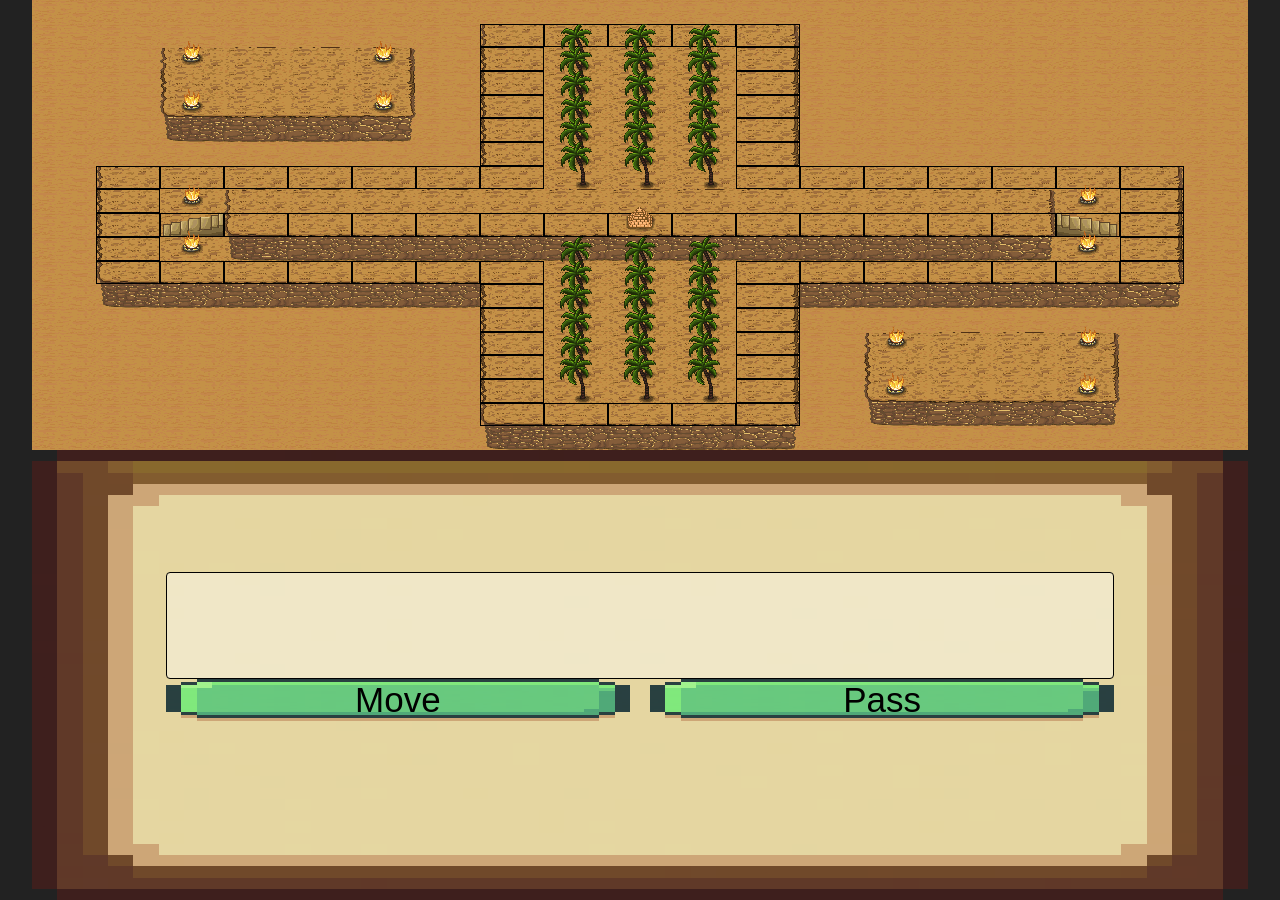
==== commit 7022d568: "Add files via upload" ====
--- a/mini-jeu.html
+++ b/mini-jeu.html
@@ -7,9 +7,10 @@
     <link href="CSS/animation.css" rel="stylesheet">
     <link href="CSS/grid.css" rel="stylesheet">
     <link href="CSS/ui.css" rel="stylesheet">
+    <link href="CSS/character.css" rel="stylesheet">
     
     
-        <script type="module" src="JAVASCRIPT/main.js"></script>
+        <script type="module" src="./JAVASCRIPT/main.js"></script>
 
     <Title>Onizia Gaming></Title>
     
@@ -17,54 +18,55 @@
   
 
   <body>
+    <div id="hiddenGame" class="hiddenGame">
+      <div class="textHiddenGame"></div>
+    </div>
 
-      <div id="debugWindow" class="debugWindow">
-        <div class="debugText">Debug</div>
-        <button id="debugButton" class="buttonBase">Debug</button>
+    <div id="debugWindow" class="debugWindow">
+      <div class="debugText">Debug</div>
+      <button id="debugButton" class="buttonBase">Debug</button>
+    </div>
+    
+    <div id="containerVictory" class="containerVictory">
+      <div class="textVictory"> Le gagnant est TRICHEUR ! </div>       
+      <div class="containerButtonVictory">
+        <button id="buttonRestart" class="buttonBase">Restart</button>
+        <button id="buttonQuit" class="buttonBase">Quit</button>
+      </div>            
+    </div>
+
+    <div class="game-container">    
+      <div id="gridTile" class="gridTile"></div>
+    
+      <div id="character0" class="character">
+        <div class="animEffect"></div>
+        <div class="containerTarget"></div>         
       </div>
     
-      <div id="containerVictory" class="containerVictory">
-        <div class="textVictory"> Le gagnant est TRICHEUR ! </div>
-        
-        <div class="containerButtonVictory">
-          <button id="buttonRestart" class="buttonBase">Restart</button>
-          <button id="buttonQuit" class="buttonBase">Quit</button>
-        </div>
-            
+      <div id="character1" class="character">
+        <div class="animEffect"></div>
+        <div class="containerTarget"></div>          
       </div>
 
-      <div class="game-container">
-        
-        <div id="gridTile" class="gridTile"></div>
-    
-        <div id="character0" class="character is-idle">
-          <div class="animEffect"></div>
-          
-          <div class="containerInfo">
-            <div class="elemInfoText"></div>
-          </div>
+      <div id="character2" class="character">
+        <div class="animEffect"></div>
+        <div class="containerTarget"></div>        
+      </div>
 
-          <div class="containerTarget"></div>
-          
-        </div>
-    
-        <div id="character1" class="character is-idle">
-          <div class="animEffect"></div>
-          
-          <div class="containerInfo">
-            <div class="elemInfoText"></div> 
-          </div>
+      <div id="character3" class="character">
+        <div class="animEffect"></div>
+        <div class="containerTarget"></div>         
+      </div>
 
-          <div class="containerTarget"></div>
-          
-        </div>
-
-        <div id="weather"></div>
+      <div id="elemWeather"></div>
+    </div>
+      
+    <div class="containerUI">
+      
+      <div class="contInfoPlayer">
+        <div class="elemCharacterInfoPlayer"></div>
+        <div class="elemTextInfoPlayer"></div>
       </div>
-    
-      <!-- <div id="animEffectProject0"></div> -->
-      
-      <div class="containerUI">
 
       <div id="logFight" class="logFight"></div>
 
--- a/CSS/mini_jeu.css
+++ b/CSS/mini_jeu.css
@@ -31,7 +31,7 @@
 }
 
 /* DEBUG */
-#debugWindow{  
+.debugWindow{  
   position: absolute;
   left: 0%;
   top: 0%;
@@ -44,15 +44,17 @@
   width: auto;
   
   font-size: 2em;
-  background-color: white;
+  
+  /* Border */
+  border: 1px black solid; /* Taille, Couleur, Type de la bordure */
+  border-radius: 4px; /* Taille de l'épaisseur arrondie de la bordure */
+
+  /* Background */
+  background: rgba(255, 255, 255, 0.4); /* Couleur du background + oppacité */ 
+
 }
 
-#debugButton{
-  height: 60px;
-  width: 80px;
-}
-
-#debugText{
+.debugText{
   height: auto;
   width: auto;
 }
--- a/CSS/animation.css
+++ b/CSS/animation.css
@@ -1,4 +1,9 @@
 .character {
+  /* Display */
+  display: block;
+  opacity: 1;  
+  image-rendering: pixelated;
+  
   /* Position */
   position: absolute; /* Position supperposer par rapport au élément de base */
   z-index: 1000; /* Niveau de supperposition */
@@ -6,14 +11,13 @@
   /* Size */
   width: 64px; /* Taille de la largeur */
   height: 64px; /* Taille de la hauteur */
+  transform: scale(1.5);
   
   /* Background */
-  background-image: url('../IMAGE/CHARACTER/character_walk.png'); /* Localisation de l'image */
   background-repeat: no-repeat; /* Bloque la répètition de l'image */
-  background-position-x: 0px; /* Positionne le long de l'axe X */
-
+  
   /* Animation */
-  transition: left 0.4s linear, top 0.4s linear; /* linear = Vitesse de l'animation constante */
+  transition: left 0.4s linear, top 0.4s linear, opacity 1s ease-in-out; /* linear = Vitesse de l'animation constante */
 }
 
 .character.dir-up    { background-position-y: 0px; }
@@ -21,7 +25,14 @@
 .character.dir-down  { background-position-y: -128px; }
 .character.dir-right { background-position-y: -192px; }
 
+.character.is-idle {
+  background-image: url('../IMAGE/CHARACTER/character_walk.png'); /* Localisation de l'image */
+  background-position-x: 0px; /* Positionne le long de l'axe X */
+}
 .character.is-walking {
+  background-image: url('../IMAGE/CHARACTER/character_walk.png'); /* Localisation de l'image */
+  background-position-x: 0px; /* Positionne le long de l'axe X */
+  
   animation: walk-animation 0.4s steps(8) infinite; /* Animation, durée, Nombre d'image, en boucle ? */
 }
 
@@ -30,6 +41,36 @@
   100% { background-position-x: -512px; } /* Fin de la position X de l'animation */
 }
 
+.character.is-die {
+  background-image: url('../IMAGE/CHARACTER/character_die.png'); /* Localisation de l'image */
+  background-position-y: 0px;
+    
+  animation: die-animation 0.5s steps(5) 1 forwards; /* Animation, durée, Nombre d'image, en boucle ? */
+}
+
+@keyframes die-animation { 
+  0% { background-position-x: 0px; } /* Départ de la position X de l'animation */
+  100% { background-position-x: -320px; } /* Fin de la position X de l'animation */
+}
+
+.character.is-invisible{
+  opacity: 0;
+}
+
+.isTarget{
+  /* Size */
+  width: 32px;
+  height: 48px;
+
+  /* Espace */
+  margin: 14px auto;
+
+  /* Border */
+  outline: 2px dashed #ffcc00; /* Une couleur bien visible comme du doré */
+  outline-offset: 0px;       /* Resserre légèrement le contour vers l'intérieur du sprite */
+  border-radius: 4px;
+}
+
 .animEffect {
   /* Display */
   display: none; /* Cache l'élément */
@@ -62,4 +103,154 @@
 @keyframes spell-animation {
   0% { background-position-y: 0px; } /* Départ de la position Y de l'animation */
   100% { background-position-y: -256px; } /* Fin de la position Y de l'animation */
+}
+
+/* ########## WEATHER ########## */
+.weather-rain {
+  display: flex;
+  
+  position: absolute;
+  top: 0;
+  left: 0;
+  width: 100%;
+  height: 100%;
+  background-image: url('../IMAGE/WEATHER/rain.png');
+  background-repeat: repeat;
+  pointer-events: none;
+  z-index: 5000;
+
+  /* 1. Force le rendu sur le GPU et stabilise la couche */
+  transform: translate3d(0, 0, 0);
+  backface-visibility: hidden;
+  perspective: 1000px;
+  will-change: background-position;
+
+  /* 2. Désactive le lissage flou pour garder les traits nets (évite les calculs de sous-pixels bizarres) */
+  image-rendering: pixelated;
+  image-rendering: crisp-edges;
+
+  /* 3. Utiliser un timing 'linear' avec une durée propre */
+  animation: fallRain 2s linear 1 forwards;
+}
+
+@keyframes fallRain {
+  0% {
+    background-position: 0 0;
+  }
+  100% {
+    /* Déplacement exact de 1024px (ou -512px 512px) pour boucler sans micro-saut */
+    background-position: -512px 512px;
+  }
+}
+
+.weather-snow {
+  display: flex;
+  position: absolute;
+  top: 0;
+  left: 0;
+  width: 100%;
+  height: 100%;
+  background-image: url('../IMAGE/WEATHER/snow_far.png');
+  background-repeat: repeat;
+  pointer-events: none;
+  z-index: 5000;
+
+  /* 1. Force le rendu sur le GPU et stabilise la couche */
+  transform: translate3d(0, 0, 0);
+  backface-visibility: hidden;
+  perspective: 1000px;
+  will-change: background-position;
+
+  /* 2. Désactive le lissage flou pour garder les traits nets (évite les calculs de sous-pixels bizarres) */
+  image-rendering: pixelated;
+  image-rendering: crisp-edges;
+
+  /* 3. Utiliser un timing 'linear' avec une durée propre */
+  animation: fallSnow 2s linear 1 forwards;
+}
+
+@keyframes fallSnow {
+  0% {
+    background-position: 0 0;
+  }
+  100% {
+    /* Déplacement exact de 1024px (ou -512px 512px) pour boucler sans micro-saut */
+    background-position: -512px 512px;
+  }
+}
+
+.weather-fog {
+  display: flex;
+  position: absolute;
+  top: 0;
+  left: 0;
+  width: 100%;
+  height: 100%;
+  background-image: url('../IMAGE/WEATHER/fog.png');
+  background-repeat: repeat;
+  pointer-events: none;
+  z-index: 5000;
+
+  /* 1. Force le rendu sur le GPU et stabilise la couche */
+  transform: translate3d(0, 0, 0);
+  backface-visibility: hidden;
+  perspective: 1000px;
+  will-change: background-position;
+
+  /* 2. Désactive le lissage flou pour garder les traits nets (évite les calculs de sous-pixels bizarres) */
+  image-rendering: pixelated;
+  image-rendering: crisp-edges;
+
+  /* 3. Utiliser un timing 'linear' avec une durée propre */
+  animation: fallFog 2s linear 1 forwards;
+}
+
+@keyframes fallFog {
+  0% {
+    background-position: 0 0;
+  }
+  100% {
+    /* Déplacement exact de 1024px (ou -512px 512px) pour boucler sans micro-saut */
+    background-position: -512px 512px;
+  }
+}
+
+.weather-wind {
+  display: flex;
+  position: absolute;
+  top: 0;
+  left: 0;
+  width: 100%;
+  height: 100%;
+  
+  background-image: url('../IMAGE/WEATHER/wind.png');
+  background-repeat: no-repeat;
+  background-size: cover; 
+  
+  pointer-events: none;
+  z-index: 5000;
+
+  /* Optimisations GPU */
+  transform: translate3d(0, 0, 0);
+  backface-visibility: hidden;
+  perspective: 1000px;
+  will-change: background-position;
+
+  /* 2. Désactive le lissage flou pour garder les traits nets (évite les calculs de sous-pixels bizarres) */
+  image-rendering: pixelated;
+  image-rendering: crisp-edges;
+  
+  /* Animation par étapes (steps) : change le '6' si tu as un nombre différent de frames sur ton image */
+  /*animation: playWindSheet 2s steps(6) 1 forwards;*/
+  animation: wind-animation 2s linear 1 forwards;
+}
+
+@keyframes wind-animation {
+  0% {
+    background-position-x: 0%;
+  }
+  100% {
+    /* Fait défiler toute la largeur de la bande d'images d'un coup */
+    background-position-x: 100%;
+  }
 }
--- a/CSS/ui.css
+++ b/CSS/ui.css
@@ -11,126 +11,35 @@
   background-image: url('../IMAGE/UI/background_ui.png'); /* Url de la localisation de l'image */
   background-size: 100% 100%; /* étire a 100% en largeur et en hauteur  */
   background-repeat: no-repeat; /* Bloque la répétition de l'image */
-
+  
   /* Size */
   width: 95%; /* Taille de la largeur */
-  max-width: 100%; /* Taille max de la largeur */
-  height: 50dvh; /* Taille max de la hauteur */
+  height: 50%; /* Taille max de la hauteur */
+  max-height: 100%;
 
   /* Espace */
   margin: 0; /* Zéro marge */
-  padding: 10%; /* Ajoute de l'espace autour des éléments enfants */
-
+  
   /* Others */
   box-sizing: border-box; /* Rend la taille fixe contre les éléments intérieur */
   flex-shrink: 0; /* 0= Rend la taille fixe contre les éléments extérieur */
 }
 
-.containerInfoPlayer{
-  /* Display */
-  display: flex; /* Rend les éléments enfants fléxibles et aligné horizontalement */
-
-  /* Alignement */
-  justify-content: center; /* Aligne au centre les éléments enfants verticalement */
-
-  /* Size */
-  width: 100%; /* Taille de la largeur */
-
-  /* Espace */
-  gap: 10px; /* Espace entre les éléments enfants */
-}
-
-.containerInfoPlayerLeft{
-  /* Display */
- display: flex; /* Rend les éléments fléxible et aligné horizontalement */
-
-  /* Alignement */
-  justify-content: flex-start; /* Colle tout les éléments a gauche */
-  align-items: center; /* Aligne au centre verticalement */
-
-  /* Size */
-  width: 100%; /* Taille de la largeur */
-  
-  /* Espace */
-  gap: 8px; /* Espace entre les éléments enfants */
-}
-
-.containerInfoPlayerRight{
-  /* Display */
-  display: flex; /* Rend les éléments fléxibles et aligné horizontalement */
-
-  /* Alignement */
-  justify-content: flex-end; /* Colle tout les éléments enfants a droite */
-  align-items: center; /* Aligne au centre verticalement */
-
-  /* Size */
-  width: 100%; /* Taille de la largeur */
-  
-  /* Espace */  
-  gap: 8px; /* Espace entre les éléments enfants */
-}
-
-#infoPlayerLeftText{ /* JS */
-  /* Text */
-  font-size: clamp(22px, 4vw, 30px); /* Taille du texte (mini, normal, max) */
-  text-align: left; /* Aligne le texte a gauche */
-  color: black; /* Le texte de couleur noir */
-  
-  /* Espace */
-  margin: 0; /* Zéro marge */
-}
-
-.infoPlayerLeftCharacter{ /* JS */
-  /* Size */
-  width: clamp(35px, 8vw, 55px); /* La taille de la largeur (mini, normal, maxi) */
-  height: clamp(35px, 8vw, 55px); /* La taille de la hauteur (mini, normal, maxi) */
-
-  /* Background */
-  background-image: url('../IMAGE/CHARACTER/character_down.png'); /* La localisation de l'image */
-  background-repeat: no-repeat; /* Bloque la répètition de l'image */
-  background-size: 100% 100%; /* Étire la taille de l'image a 100% */  
-}
-
-#infoPlayerRightText{ /* JS */
-  /* Text */
-  font-size: clamp(22px, 4vw, 30px); /* Taille du texte (mini, normal, maxi) */
-  color: black; /* couleur du texte */
-  text-align: right; /* Aligne le texte sur la droite */
-
-  /* Espace */
-  margin: 0; /* Zéro marge */
-}
-
-.infoPlayerRightCharacter{
-  /* Size */
-  width: clamp(35px, 8vw, 55px); /* La taille en largeur (mini, normal, maxi) */
-  height: clamp(35px, 8vw, 55px); /* La taille en hauteur (mini, normal, maxi) */
-
-  /* Background */
-  background-image: url('../IMAGE/CHARACTER/character_down.png'); /* Localisation de l'image */
-  background-repeat: no-repeat; /* Bloque la répètition de l'image */
-  background-size: 100% 100%; /* Étire l'image a 100% */ 
-}
-
-#logFight{ /* JS */
-  /* Display */
-  display: flex; /* Rend fléxible les élements enfants et aligne horizontalement */
-
-  /* Alignement */
-  align-items: center; /* Aligne horizontalement au centre les éléments enfants */
-  justify-content: center; /* Aligne verticalement au centre les éléments enfants */
-
-  /* Text */
-  font-size: clamp(18px, 4vw, 25px); /* Taille du texte (mini, normal, maxi) */
-  text-align: center; /* Aligne le texte au centre */
-
-  /* Size */
-  width: 100%; /* Taille de la largeur */
-  height: clamp(13dvh, 13dvh, 280px); /* Taile de la hauteur */
-
-  /* Espace */
-  margin: 0; /* Zéro marge */
-  padding: 4px; /* Espace a l'intérieur */
+.logFight{ /* JS */
+  /* Display */
+  display: block; /* Rend fléxible les élements enfants et aligne horizontalement */
+  
+  /* Text */
+  font-size: clamp(10px, 4vw, 25px); /* Taille du texte (mini, normal, maxi) */
+  text-align: left; /* Aligne le texte au centre */
+
+  /* Size */
+  width: 78%; /* Taille de la largeur */
+  height: 35%; /* Taile de la hauteur */
+
+  /* Espace */
+  margin-top: 10%; /* Zéro marge */
+  padding: 10px;
 
   /* Border */
   border: 1px black solid; /* Taille, Couleur, Type de la bordure */
@@ -140,98 +49,95 @@
   background: rgba(255, 255, 255, 0.4); /* Couleur du background + oppacité */ 
 
   /* Others */
+  overflow-y: auto;
   white-space: pre-line; /* Permet d'afficher les saut de ligne */
 }
 
-.contenairAction{
-  /* Display */
-  display: flex; /* Rend les éléments fléxible et aligne horizontalement */
+.containerAction{
+  /* Display */
+  display: flex; /* Aligne les enfants horizontalement de base (row) */
   
   /* Alignement */
   justify-content: center;
-
-  /* Size */
-  width: 100%; /* Taille de la largeur */
-  height: clamp(5dvh, 5dvh, 5dvh); /* Taille de la hauteur */
-
-  /* Espace */
-  gap: 20px; /* Espace entre les éléments */
-}
-
-.buttonAction{
-  /* Size */
-  height: 100%; /* Taille de la hauteur */
-  width: 100%; /* Taile de la largeur */
-  
+  align-items: center;
+
+  /* Size */
+  width: 78%; 
+  height: 10%; 
+
+  /* Espace */
+  gap: 20px; 
+}
+
+.buttonBase{
+  /* Display & Centrage du texte à l'intérieur */
+  display: flex;
+  justify-content: center;
+  align-items: center;
+
+  /* Size */
+  flex: 1; /* Partage l'espace de manière égale entre Move et Pass */
+  height: 100%; /* Décommente bien la hauteur ! */
+  
+  /* Background */
+  background-image: url('../IMAGE/ICON/background_button_up.png');
+  background-size: 100% 100%; 
+  background-position: center; 
+  background-repeat: no-repeat; 
+  background-color: transparent;  
+  border: none; 
+  
+  /* Text */
+  font-size: clamp(20px, 4vw, 35px); /* Décommente la taille du texte */
+  color: #000000; 
+
+  /* Others */
+  cursor: pointer; 
+  -webkit-tap-highlight-color: transparent; 
+  user-select: none;
+}
+
+.buttonBase.pressed{
+  /* Background */
+  background-image: url('../IMAGE/ICON/background_button_down.png');
+}
+
+.containerHand{
+  /* Display */
+  display: flex; /* Rend les éléments fléxibles et aligne horizontalement */
+
+  /* Alignement */
+  justify-content: space-evenly; /* espace équitablement les éléments entre eux */
+  align-items: center; /* aligne au centre verticalement */
+  
+  /* Size */
+  width: 78%; /* Taille de la largeur */
+  height: 20%;
+
+  /* Espace & Marge */
+  margin-bottom: 10%;
+}
+
+.tileHand{
+  /* Display */
+  display: none;
+  aspect-ratio: 1 / 1; /* Force le format carré */
+  
+  /* Border */
+  border: 1px black solid; /* L'épaisseur, la couleur et le type de la bordure */
+  border-radius: 5px; /* L'épaisseur arrondie de la bordure */
+
   /* Background */
   background-size: 100% 100%; /* Taille de l'image */
   background-position: center; /* Position de l'image */
   background-repeat: no-repeat; /* Bloque la répètition de l'image */
-  background-color: transparent; /* La couleur de fond est transparente */
-  border: none; /* Supprime les bordures */
-  
-  /* Text */
-  font-size: clamp(20px, 4vw, 35px); /* Taille du texte */
-  color: #000000; /* Couleur du texte */
-
-  /* Others */
-  cursor: pointer; /* Transforme le curseur en pointeur */
-}
-
-#buttonMove{
-  /* Background */
-  background-image: url('../IMAGE/ICON/background_button_up.png');
-}
-
-#buttonMove:active{
-  /* background */
-  background-image: url('../IMAGE/ICON/background_button_down.png');
-}
-
-#buttonEnd{
-  /* Background */
-  background-image: url('../IMAGE/ICON/background_button_up.png');
-}
-
-#buttonEnd:active{
-  /* Background */
-  background-image: url('../IMAGE/ICON/background_button_down.png');
-}
-
-.contenairHand{
-  /* Display */
-  display: flex; /* Rend les éléments fléxibles et aligne horizontalement */
-
-  /* Alignement */
-  justify-content: space-evenly; /* espace équitablement les éléments entre eux */
-  align-items: center; /* aligne au centre verticalement */
-  
-  /* Size */
-  width: 100%; /* Taille de la largeur */
-  /* height: clamp(8dvh, 20%, 30%); Taille de la hauteur */
-  height: auto;
-  max-height: 300px;
-}
-
-.tileHand{
-  /* Display */
-  aspect-ratio: 1 / 1; /* Force le format carré */
-  
-  /* Border */
-  border: 1px black solid; /* L'épaisseur, la couleur et le type de la bordure */
-  border-radius: 5px; /* L'épaisseur arrondie de la bordure */
-
-  /* Background */
-  background-size: 100% 100%; /* Taille de l'image */
-  background-position: center; /* Position de l'image */
-  background-repeat: no-repeat; /* Bloque la répètition de l'image */
-  
-  /* Size */
-  height: clamp(50px, 10dvh, 300px); /* */
+  
+  /* Size */
+  height: 100%; /* */
   width: clamp(50px, 10dvh, 300px);  /* */
 }
 
-.contenairVictoryPlayer{
+.containerVictory{
   /* Display */
   display: none; /* Rend les éléments fléxibles et aligné horizontalement */
   flex-direction: column; /* Empile les éléments verticalement */
@@ -259,7 +165,7 @@
   z-index: 9999; /* Niveau de supperposition */
 }
 
-.contenairButtonVictory{
+.containerButtonVictory{
   /* Display */
   display: flex; /* Rend les éléments fléxible et aligne horizontalement */
 
@@ -274,33 +180,58 @@
   z-index: 9999; /* Niveau de supperposition */
 }
 
-#buttonRestart, #buttonQuit{
-  /* Size */
-  width: 100%; /* Taille de la largeur */
-  height: 100%; /* Taille de la hauteur */
-
-  /* Background */
-  background-image: url('../IMAGE/ICON/background_button_up.png'); /* Localisation de l'image */
-  background-size: 100% 100%; /* Taille de l'image */
-  background-position: center; /* Position de l'image */
-  background-repeat: no-repeat; /* Bloque la répètition de l'image */
-  background-color: transparent; /* Rend transparent le fond */
-  
-  /* Others */
-  font-size: clamp(20px, 4vw, 35px); /* Taille du texte */
-  border: none; /* Bordure non apparrente */
-  cursor: pointer; /* transforme le curseur en pointeur */
-}
-
-#buttonRestart:active, #buttonQuit:active{ 
-  background-image: url('../IMAGE/ICON/background_button_down.png');
-}
-
-#textVictory{
+.textVictory{
   /* Espace */
   margin-bottom: 30px; /* La taille de la marge en partant du bas */
 
   /* Text */
   font-size: clamp(30px, 5vw, 50px); /* Taille du texte */
   text-align: center; /* Alignement du texte */
+}
+
+.containerInfo{
+  /* Display */
+  display: none;
+  position: absolute;
+  z-index: 2000;
+
+  /* Size */
+  height: fit-content;
+  width: fit-content;
+
+  /* Background */
+  background-color: black;
+  background: rgba(0, 0, 0, 0.4); /* Couleur du background + oppacité */ 
+
+
+  /* Espace & Marge */
+  left: 50%;
+  top: -30%;
+  transform: translateX(-50%);
+
+  /* Border */
+  border: 1px black solid;
+  border-radius: 3px;
+}
+
+.containerInfo.bottom{
+  /* Espace & Marge */
+  left: 50%;
+  top: 105%;
+  transform: translateX(-50%);
+}
+
+.elemInfoText{  
+  /* Size */
+  height: 100%;
+
+  /* Text */
+  font-size: 1em;
+  color: white;
+  text-align: center;
+
+  /* Espace & Marge */
+  padding: 5px;
+
+  white-space: nowrap;
 }
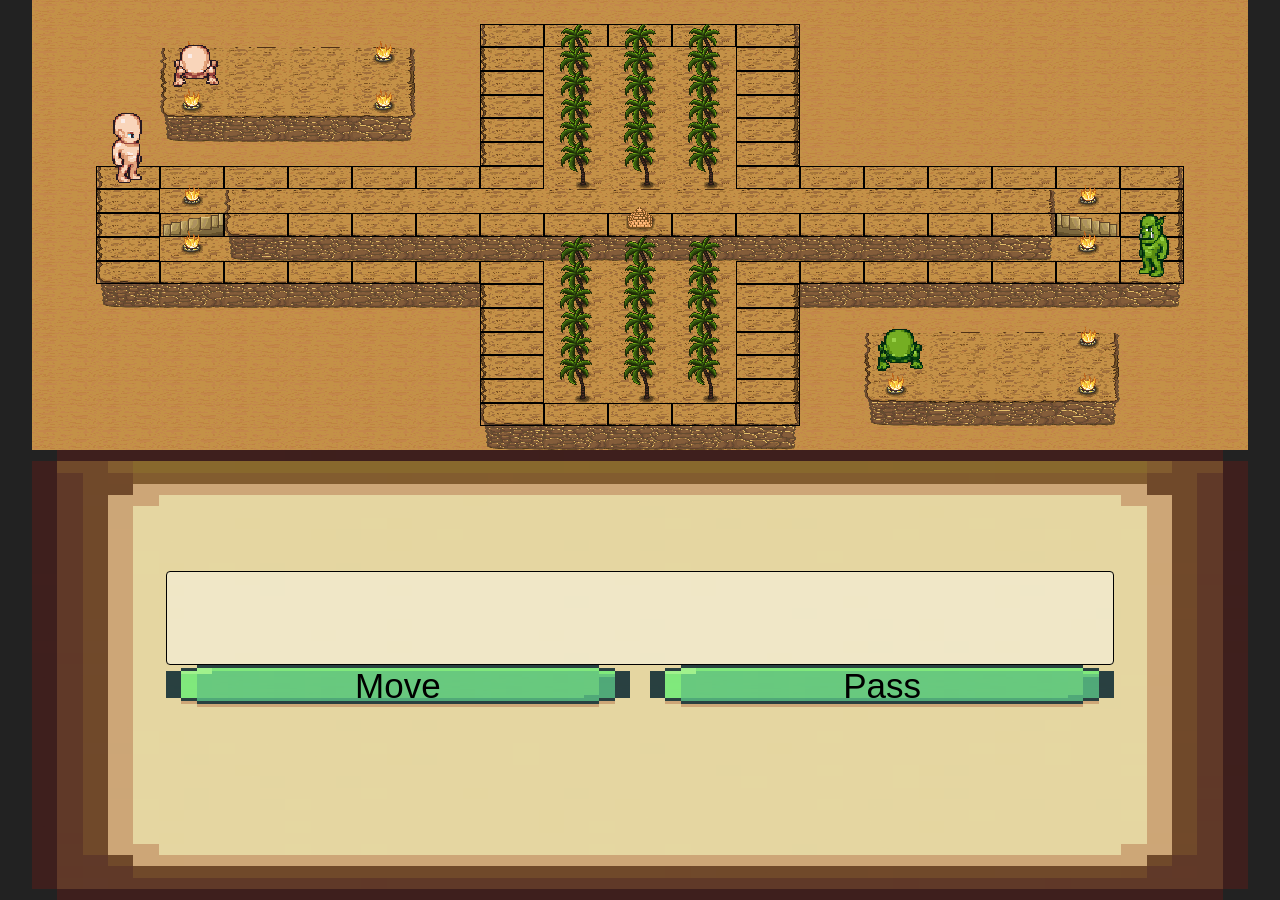
==== commit 21cb4297: "Add files via upload" ====
--- a/mini-jeu.html
+++ b/mini-jeu.html
@@ -4,7 +4,7 @@
   <head>
     <meta charset="utf-8">
     <link href="CSS/mini_jeu.css" rel="stylesheet">
-    <link href="CSS/animation.css" rel="stylesheet">
+    <link href="CSS/weather.css" rel="stylesheet">
     <link href="CSS/grid.css" rel="stylesheet">
     <link href="CSS/ui.css" rel="stylesheet">
     <link href="CSS/character.css" rel="stylesheet">
--- a/CSS/mini_jeu.css
+++ b/CSS/mini_jeu.css
@@ -30,6 +30,39 @@
   image-rendering: pixelated;
 }
 
+.hiddenGame{
+  /* Display */
+  display: flex;
+  opacity: 1;
+  
+  /* Position */
+  position: absolute;
+  z-index: 100000;
+
+  /* Background */
+  background-color: black;
+  
+  /* Size */
+  height: 100%;
+  width: 100%;
+
+  /* Center */
+  justify-content: center;
+  align-items: center;
+
+  /* Transition */
+  transition: opacity 1s ease-in-out;
+}
+
+.textHiddenGame{
+  /* Text */
+  color: white;  
+}
+
+.hiddenGame.is-invisible{
+  opacity: 0;
+}
+
 /* DEBUG */
 .debugWindow{  
   position: absolute;
--- a/CSS/ui.css
+++ b/CSS/ui.css
@@ -35,10 +35,9 @@
 
   /* Size */
   width: 78%; /* Taille de la largeur */
-  height: 35%; /* Taile de la hauteur */
-
-  /* Espace */
-  margin-top: 10%; /* Zéro marge */
+  height: 25%; /* Taile de la hauteur */
+
+  /* Espace */
   padding: 10px;
 
   /* Border */
@@ -189,49 +188,35 @@
   text-align: center; /* Alignement du texte */
 }
 
-.containerInfo{
-  /* Display */
-  display: none;
-  position: absolute;
-  z-index: 2000;
-
-  /* Size */
-  height: fit-content;
-  width: fit-content;
-
-  /* Background */
-  background-color: black;
-  background: rgba(0, 0, 0, 0.4); /* Couleur du background + oppacité */ 
-
-
-  /* Espace & Marge */
-  left: 50%;
-  top: -30%;
-  transform: translateX(-50%);
-
-  /* Border */
-  border: 1px black solid;
-  border-radius: 3px;
-}
-
-.containerInfo.bottom{
-  /* Espace & Marge */
-  left: 50%;
-  top: 105%;
-  transform: translateX(-50%);
-}
-
-.elemInfoText{  
-  /* Size */
+.contInfoPlayer{
+  display: flex;
+  align-items: center;
+  justify-content: center;
+  margin-top: 7%;
+  
+  height: 10%;
+  width: 78%;
+  gap: 10px;
+}
+
+.elemCharacterInfoPlayer{
+  background-repeat: no-repeat;
+  background-size: 100% 100%;
+
   height: 100%;
-
-  /* Text */
-  font-size: 1em;
-  color: white;
-  text-align: center;
-
-  /* Espace & Marge */
-  padding: 5px;
-
-  white-space: nowrap;
+  width: 10%;
+}
+
+.elemTextInfoPlayer{
+  /* Display */
+  display: flex;
+  align-items: center;
+
+  /* Size */
+  height: 100%;
+  width: 90%;
+
+  /* Text */
+  font-size: 3em;
+  text-align: left;
 }
--- a/CSS/character.css
+++ b/CSS/character.css
@@ -0,0 +1,128 @@
+/* CLASS */
+
+/* Character Base */
+.character {
+  /* Display */
+  display: block;
+  opacity: 1;  
+  image-rendering: pixelated;
+  
+  /* Position */
+  position: absolute; /* Position supperposer par rapport au élément de base */
+  z-index: 1000; /* Niveau de supperposition */
+
+  /* Size */
+  width: 64px; /* Taille de la largeur */
+  height: 64px; /* Taille de la hauteur */
+  transform: scale(1.5);
+  
+  /* Background */
+  background-repeat: no-repeat; /* Bloque la répètition de l'image */
+  
+  /* Animation */
+  transition: left 0.4s linear, top 0.4s linear, opacity 1s ease-in-out; /* linear = Vitesse de l'animation constante */
+}
+
+/* Character Direction Y */
+.character.dir-up    { background-position-y: 0px; }
+.character.dir-left  { background-position-y: -64px; }
+.character.dir-down  { background-position-y: -128px; }
+.character.dir-right { background-position-y: -192px; }
+
+/* Character Animation */
+/* Race */
+
+/* Idle */
+.character.is-human-idle{
+  background-image: url('../IMAGE/CHARACTER/human/walk.png'); /* Localisation de l'image */
+  background-position-x: 0px; /* Positionne le long de l'axe X */
+}
+.character.is-orc-idle{
+  background-image: url('../IMAGE/CHARACTER/orc/walk.png'); /* Localisation de l'image */
+  background-position-x: 0px; /* Positionne le long de l'axe X */
+}
+
+/* Walk */
+.character.is-human-walk{
+  background-image: url('../IMAGE/CHARACTER/human/walk.png'); /* Localisation de l'image */
+  background-position-x: 0px; /* Positionne le long de l'axe X */
+  
+  animation: walk-animation 0.4s steps(8) infinite; /* Animation, durée, Nombre d'image, en boucle ? */
+}
+.character.is-orc-walk{
+  background-image: url('../IMAGE/CHARACTER/orc/walk.png'); /* Localisation de l'image */
+  background-position-x: 0px; /* Positionne le long de l'axe X */
+  
+  animation: walk-animation 0.4s steps(8) infinite; /* Animation, durée, Nombre d'image, en boucle ? */
+}
+
+/* Die */
+.character.is-human-die{
+  background-image: url('../IMAGE/CHARACTER/human/die.png'); /* Localisation de l'image */
+  background-position-y: 0px;
+    
+  animation: die-animation 0.5s steps(5) 1 forwards; /* Animation, durée, Nombre d'image, en boucle ? */
+}
+.character.is-orc-die{
+  background-image: url('../IMAGE/CHARACTER/orc/die.png'); /* Localisation de l'image */
+  background-position-y: 0px;
+    
+  animation: die-animation 0.5s steps(5) 1 forwards; /* Animation, durée, Nombre d'image, en boucle ? */
+}
+
+.character.is-invisible{
+  opacity: 0;
+}
+.character.isTarget{
+  filter: drop-shadow(0px 0px 6px rgb(255, 1, 1));
+}
+.character.isTurnPlay{
+  filter: drop-shadow(0px 0px 6px rgb(1, 255, 68));
+}
+
+/* Spell Animation Base */
+.animEffect {
+  /* Display */
+  display: none; /* Cache l'élément */
+
+  /* Position */
+  position: absolute; /* Survole les élément de base */
+  z-index: 1000; /* Niveau de supperposition */
+
+  top: 64px; /* Position a partie du haut */
+  left: 0%; /* Position a partir de gauche */
+
+  transform: scale(3); /* Augmente la taille de l'élément */
+  transform-origin: bottom center; /* Point d'ancrage de l'image */
+
+  /* Size */
+  width: 64px; /* Taille de la largeur */
+  height: 64px; /* Taille de la hauteur */
+  
+  /* Background */
+  background-repeat: no-repeat; /* Bloque la répètition de l'image */
+
+  /* Other */
+  overflow: hidden; /* Cache une partie de l'animation si elle dépasse du parent */
+}
+.animEffect.is-spell {
+  animation: spell-animation 0.6s steps(4) infinite; /* Animation, durée, nombre frame, boucle ? */
+}
+
+/* KEYFRAMES */
+
+/* Character Animation */
+@keyframes walk-animation { /* 512 pixel de largeur / 8 frames = 64 pixel */
+  0% { background-position-x: 0px; } /* Départ de la position X de l'animation */
+  100% { background-position-x: -512px; } /* Fin de la position X de l'animation */
+}
+@keyframes die-animation { 
+  0% { background-position-x: 0px; } /* Départ de la position X de l'animation */
+  100% { background-position-x: -320px; } /* Fin de la position X de l'animation */
+}
+
+/* Spell Animation */
+@keyframes spell-animation {
+  0% { background-position-y: 0px; } /* Départ de la position Y de l'animation */
+  100% { background-position-y: -256px; } /* Fin de la position Y de l'animation */
+}
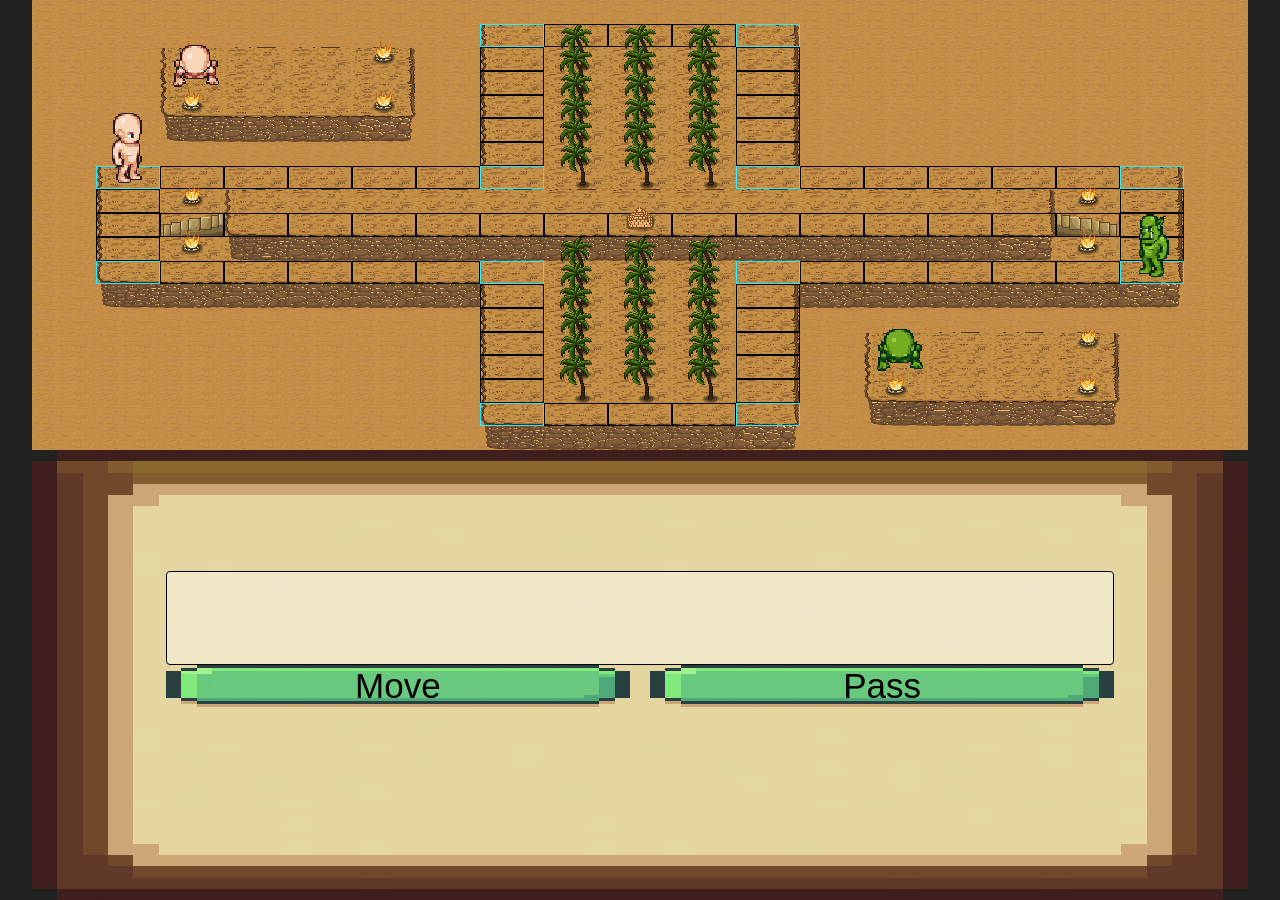
==== commit 00cf5174: "Add files via upload" ====
--- a/mini-jeu.html
+++ b/mini-jeu.html
@@ -8,6 +8,8 @@
     <link href="CSS/grid.css" rel="stylesheet">
     <link href="CSS/ui.css" rel="stylesheet">
     <link href="CSS/character.css" rel="stylesheet">
+    <link href="CSS/effect.css" rel="stylesheet">
+    <link href="CSS/spell.css" rel="stylesheet">
     
     
         <script type="module" src="./JAVASCRIPT/main.js"></script>
@@ -39,33 +41,40 @@
       <div id="gridTile" class="gridTile"></div>
     
       <div id="character0" class="character">
-        <div class="animEffect"></div>
-        <div class="containerTarget"></div>         
+        <div class="animSpell"></div>
+        <div class="contTarget"></div>         
       </div>
     
       <div id="character1" class="character">
-        <div class="animEffect"></div>
-        <div class="containerTarget"></div>          
+        <div class="animSpell"></div>
+        <div class="contTarget"></div>          
       </div>
 
       <div id="character2" class="character">
-        <div class="animEffect"></div>
-        <div class="containerTarget"></div>        
+        <div class="animSpell"></div>
+        <div class="contTarget"></div>        
       </div>
 
       <div id="character3" class="character">
-        <div class="animEffect"></div>
-        <div class="containerTarget"></div>         
+        <div class="animSpell"></div>
+        <div class="contTarget"></div>         
       </div>
 
       <div id="elemWeather"></div>
     </div>
       
     <div class="containerUI">
-      
+
       <div class="contInfoPlayer">
-        <div class="elemCharacterInfoPlayer"></div>
-        <div class="elemTextInfoPlayer"></div>
+        <div class="contInfoPlayerLeft">
+          <div class="elemCharacterInfoPlayerLeft"></div>
+          <div class="elemTextInfoPlayerLeft"></div>
+        </div>
+
+        <div class="contInfoPlayerRight">
+          <div class="elemTextInfoPlayerRight"></div>
+          <div class="elemCharacterInfoPlayerRight"></div>
+        </div>        
       </div>
 
       <div id="logFight" class="logFight"></div>
--- a/CSS/mini_jeu.css
+++ b/CSS/mini_jeu.css
@@ -1,7 +1,7 @@
+/* Class */
 *, *::before, *::after {
   box-sizing: border-box;
 }
-
 html, body {
   /* Display */
   display: flex; /* Rend les éléments fléxibles */
@@ -30,6 +30,7 @@
   image-rendering: pixelated;
 }
 
+/* Load Page */
 .hiddenGame{
   /* Display */
   display: flex;
@@ -53,12 +54,10 @@
   /* Transition */
   transition: opacity 1s ease-in-out;
 }
-
 .textHiddenGame{
   /* Text */
   color: white;  
 }
-
 .hiddenGame.is-invisible{
   opacity: 0;
 }
@@ -86,7 +85,6 @@
   background: rgba(255, 255, 255, 0.4); /* Couleur du background + oppacité */ 
 
 }
-
 .debugText{
   height: auto;
   width: auto;
--- a/CSS/weather.css
+++ b/CSS/weather.css
@@ -0,0 +1,144 @@
+/* Class */
+.weather-rain {
+  display: flex;
+  
+  position: absolute;
+  top: 0;
+  left: 0;
+  width: 100%;
+  height: 100%;
+  background-image: url('../IMAGE/WEATHER/rain.png');
+  background-repeat: repeat;
+  pointer-events: none;
+  z-index: 5000;
+
+  /* 1. Force le rendu sur le GPU et stabilise la couche */
+  transform: translate3d(0, 0, 0);
+  backface-visibility: hidden;
+  perspective: 1000px;
+  will-change: background-position;
+
+  /* 2. Désactive le lissage flou pour garder les traits nets (évite les calculs de sous-pixels bizarres) */
+  image-rendering: pixelated;
+  image-rendering: crisp-edges;
+
+  /* 3. Utiliser un timing 'linear' avec une durée propre */
+  animation: fallRain 2s linear 1 forwards;
+}
+.weather-snow {
+  display: flex;
+  position: absolute;
+  top: 0;
+  left: 0;
+  width: 100%;
+  height: 100%;
+  background-image: url('../IMAGE/WEATHER/snow_far.png');
+  background-repeat: repeat;
+  pointer-events: none;
+  z-index: 5000;
+
+  /* 1. Force le rendu sur le GPU et stabilise la couche */
+  transform: translate3d(0, 0, 0);
+  backface-visibility: hidden;
+  perspective: 1000px;
+  will-change: background-position;
+
+  /* 2. Désactive le lissage flou pour garder les traits nets (évite les calculs de sous-pixels bizarres) */
+  image-rendering: pixelated;
+  image-rendering: crisp-edges;
+
+  /* 3. Utiliser un timing 'linear' avec une durée propre */
+  animation: fallSnow 2s linear 1 forwards;
+}
+.weather-fog {
+  display: flex;
+  position: absolute;
+  top: 0;
+  left: 0;
+  width: 100%;
+  height: 100%;
+  background-image: url('../IMAGE/WEATHER/fog.png');
+  background-repeat: repeat;
+  pointer-events: none;
+  z-index: 5000;
+
+  /* 1. Force le rendu sur le GPU et stabilise la couche */
+  transform: translate3d(0, 0, 0);
+  backface-visibility: hidden;
+  perspective: 1000px;
+  will-change: background-position;
+
+  /* 2. Désactive le lissage flou pour garder les traits nets (évite les calculs de sous-pixels bizarres) */
+  image-rendering: pixelated;
+  image-rendering: crisp-edges;
+
+  /* 3. Utiliser un timing 'linear' avec une durée propre */
+  animation: fallFog 2s linear 1 forwards;
+}
+.weather-wind {
+  display: flex;
+  position: absolute;
+  top: 0;
+  left: 0;
+  width: 100%;
+  height: 100%;
+  
+  background-image: url('../IMAGE/WEATHER/wind.png');
+  background-repeat: no-repeat;
+  background-size: cover; 
+  
+  pointer-events: none;
+  z-index: 5000;
+
+  /* Optimisations GPU */
+  transform: translate3d(0, 0, 0);
+  backface-visibility: hidden;
+  perspective: 1000px;
+  will-change: background-position;
+
+  /* 2. Désactive le lissage flou pour garder les traits nets (évite les calculs de sous-pixels bizarres) */
+  image-rendering: pixelated;
+  image-rendering: crisp-edges;
+  
+  /* Animation par étapes (steps) : change le '6' si tu as un nombre différent de frames sur ton image */
+  /*animation: playWindSheet 2s steps(6) 1 forwards;*/
+  animation: wind-animation 2s linear infinite;
+}
+
+/* Key Frame */
+@keyframes fallRain {
+  0% {
+    background-position: 0 0;
+  }
+  100% {
+    /* Déplacement exact de 1024px (ou -512px 512px) pour boucler sans micro-saut */
+    background-position: -512px 512px;
+  }
+}
+@keyframes fallSnow {
+  0% {
+    background-position: 0 0;
+  }
+  100% {
+    /* Déplacement exact de 1024px (ou -512px 512px) pour boucler sans micro-saut */
+    background-position: -512px 512px;
+  }
+}
+@keyframes fallFog {
+  0% {
+    background-position: 0 0;
+  }
+  100% {
+    /* Déplacement exact de 1024px (ou -512px 512px) pour boucler sans micro-saut */
+    background-position: -512px 512px;
+  }
+}
+@keyframes wind-animation {
+  0% {
+    background-position-x: 0%;
+  }
+  100% {
+    /* Fait défiler toute la largeur de la bande d'images d'un coup */
+    background-position-x: 100%;
+  }
+}
--- a/CSS/grid.css
+++ b/CSS/grid.css
@@ -1,3 +1,4 @@
+/* Class */
 .game-container {
   /* Espace */
   margin: 0 auto; /* Zéro marge et centrage */
@@ -13,6 +14,7 @@
   flex-shrink: 0; /* Rend la taille fixe contre les éléments extérieur */
 }
 
+/* Grid */
 .gridTile{
   /* Others */
   position: relative; /* Point de référencement pour les éléments enfants */
@@ -31,6 +33,7 @@
   padding: 0; /* Pas de marge a l'intérieur */
 }
 
+/* Tile */
 .tileBase{
   /* Size */
   width: 100%; /* Taille de la largeur */
@@ -40,37 +43,33 @@
   background-size: 100% 100%; /* Taille de l'image */
   background-repeat: no-repeat; /* Bloque la répètition de l'image */
 }
-
 .tileLevel0{
   /* Position */
   position: relative; /* Position de référence pour les éléments enfants */
   z-index: 0; /* Niveau de supperposition */
 }
-
 .tileLevel1{
   /* Position */
   position: absolute; /* Position supperposer par rapport au élément de base */
   z-index: 1; /* Niveau de supperposition */
 }
-
 .tileLevel2{
   /* Position */
   position: absolute; /* Position supperposer par rapport au élément de base */
   z-index: 2; /* Niveau de supperposition */
 }
-
 .tileLevel3{
   /* Position */
   position: absolute; /* Position supperposer par rapport au élément de base */
   z-index: 3; /* Niveau de supperposition */
 }
-
 .pathLevel{
   /* Position */
   position: absolute; /* Position supperposer par rapport au élément de base */
   z-index: 4; /* Niveau de supperposition */
 }
 
+/* Décoration */
 .tileDecorationFat{
   /* Position */
   position: absolute; /* Position supperposer par rapport au élément de base */
@@ -90,7 +89,6 @@
   background-repeat: no-repeat; /* Bloque la répètition de l'image */
   background-position: bottom center; /* Point d'ancrage de l'image */
 }
-
 .tileDecorationLittle{
   /* Position */
   position: absolute; /* Position supperposer par rapport au élément de base */
--- a/CSS/ui.css
+++ b/CSS/ui.css
@@ -1,3 +1,4 @@
+/* Class */
 .containerUI {
   /* Display */
   display: flex; /* Les éléments sont fléxible */
@@ -25,6 +26,7 @@
   flex-shrink: 0; /* 0= Rend la taille fixe contre les éléments extérieur */
 }
 
+/* Log Fight */
 .logFight{ /* JS */
   /* Display */
   display: block; /* Rend fléxible les élements enfants et aligne horizontalement */
@@ -52,6 +54,7 @@
   white-space: pre-line; /* Permet d'afficher les saut de ligne */
 }
 
+/* Action */
 .containerAction{
   /* Display */
   display: flex; /* Aligne les enfants horizontalement de base (row) */
@@ -67,7 +70,6 @@
   /* Espace */
   gap: 20px; 
 }
-
 .buttonBase{
   /* Display & Centrage du texte à l'intérieur */
   display: flex;
@@ -95,12 +97,12 @@
   -webkit-tap-highlight-color: transparent; 
   user-select: none;
 }
-
 .buttonBase.pressed{
   /* Background */
   background-image: url('../IMAGE/ICON/background_button_down.png');
 }
 
+/* Hand */
 .containerHand{
   /* Display */
   display: flex; /* Rend les éléments fléxibles et aligne horizontalement */
@@ -116,7 +118,6 @@
   /* Espace & Marge */
   margin-bottom: 10%;
 }
-
 .tileHand{
   /* Display */
   display: none;
@@ -136,6 +137,7 @@
   width: clamp(50px, 10dvh, 300px);  /* */
 }
 
+/* Window Victory */
 .containerVictory{
   /* Display */
   display: none; /* Rend les éléments fléxibles et aligné horizontalement */
@@ -163,7 +165,6 @@
   /* Others */
   z-index: 9999; /* Niveau de supperposition */
 }
-
 .containerButtonVictory{
   /* Display */
   display: flex; /* Rend les éléments fléxible et aligne horizontalement */
@@ -178,7 +179,6 @@
   /* Others */
   z-index: 9999; /* Niveau de supperposition */
 }
-
 .textVictory{
   /* Espace */
   margin-bottom: 30px; /* La taille de la marge en partant du bas */
@@ -188,6 +188,7 @@
   text-align: center; /* Alignement du texte */
 }
 
+/* Information Player */
 .contInfoPlayer{
   display: flex;
   align-items: center;
@@ -198,7 +199,6 @@
   width: 78%;
   gap: 10px;
 }
-
 .elemCharacterInfoPlayer{
   background-repeat: no-repeat;
   background-size: 100% 100%;
@@ -206,7 +206,6 @@
   height: 100%;
   width: 10%;
 }
-
 .elemTextInfoPlayer{
   /* Display */
   display: flex;
--- a/CSS/character.css
+++ b/CSS/character.css
@@ -1,6 +1,4 @@
-/* CLASS */
-
-/* Character Base */
+/* Class */
 .character {
   /* Display */
   display: block;
@@ -29,8 +27,7 @@
 .character.dir-down  { background-position-y: -128px; }
 .character.dir-right { background-position-y: -192px; }
 
-/* Character Animation */
-/* Race */
+/* Character Race Animation */
 
 /* Idle */
 .character.is-human-idle{
@@ -70,6 +67,7 @@
   animation: die-animation 0.5s steps(5) 1 forwards; /* Animation, durée, Nombre d'image, en boucle ? */
 }
 
+/* Other */
 .character.is-invisible{
   opacity: 0;
 }
@@ -80,7 +78,7 @@
   filter: drop-shadow(0px 0px 6px rgb(1, 255, 68));
 }
 
-/* Spell Animation Base */
+/* Spell Animation */
 .animEffect {
   /* Display */
   display: none; /* Cache l'élément */
@@ -105,11 +103,23 @@
   /* Other */
   overflow: hidden; /* Cache une partie de l'animation si elle dépasse du parent */
 }
-.animEffect.is-spell {
-  animation: spell-animation 0.6s steps(4) infinite; /* Animation, durée, nombre frame, boucle ? */
+.animEffect.is-Ralentissement {
+  animation: spell-animation 0.5s steps(4) 3 forwards; /* Animation, durée, nombre frame, boucle ? */
+}
+.animEffect.is-Célérité {
+  animation: spell-animation 0.5s steps(4) 3 forwards; /* Animation, durée, nombre frame, boucle ? */
+}
+.animEffect.is-Attraction {
+  animation: spell-animation 0.5s steps(4) 2 forwards; /* Animation, durée, nombre frame, boucle ? */
+}
+.animEffect.is-Répulsion {
+  animation: spell-animation 0.5s steps(4) 2 forwards; /* Animation, durée, nombre frame, boucle ? */
+}
+.animEffect.is-Appuie {
+  animation: spell-animation 0.5s steps(4) 4 forwards; /* Animation, durée, nombre frame, boucle ? */
 }
 
-/* KEYFRAMES */
+/* Key Frame */
 
 /* Character Animation */
 @keyframes walk-animation { /* 512 pixel de largeur / 8 frames = 64 pixel */
